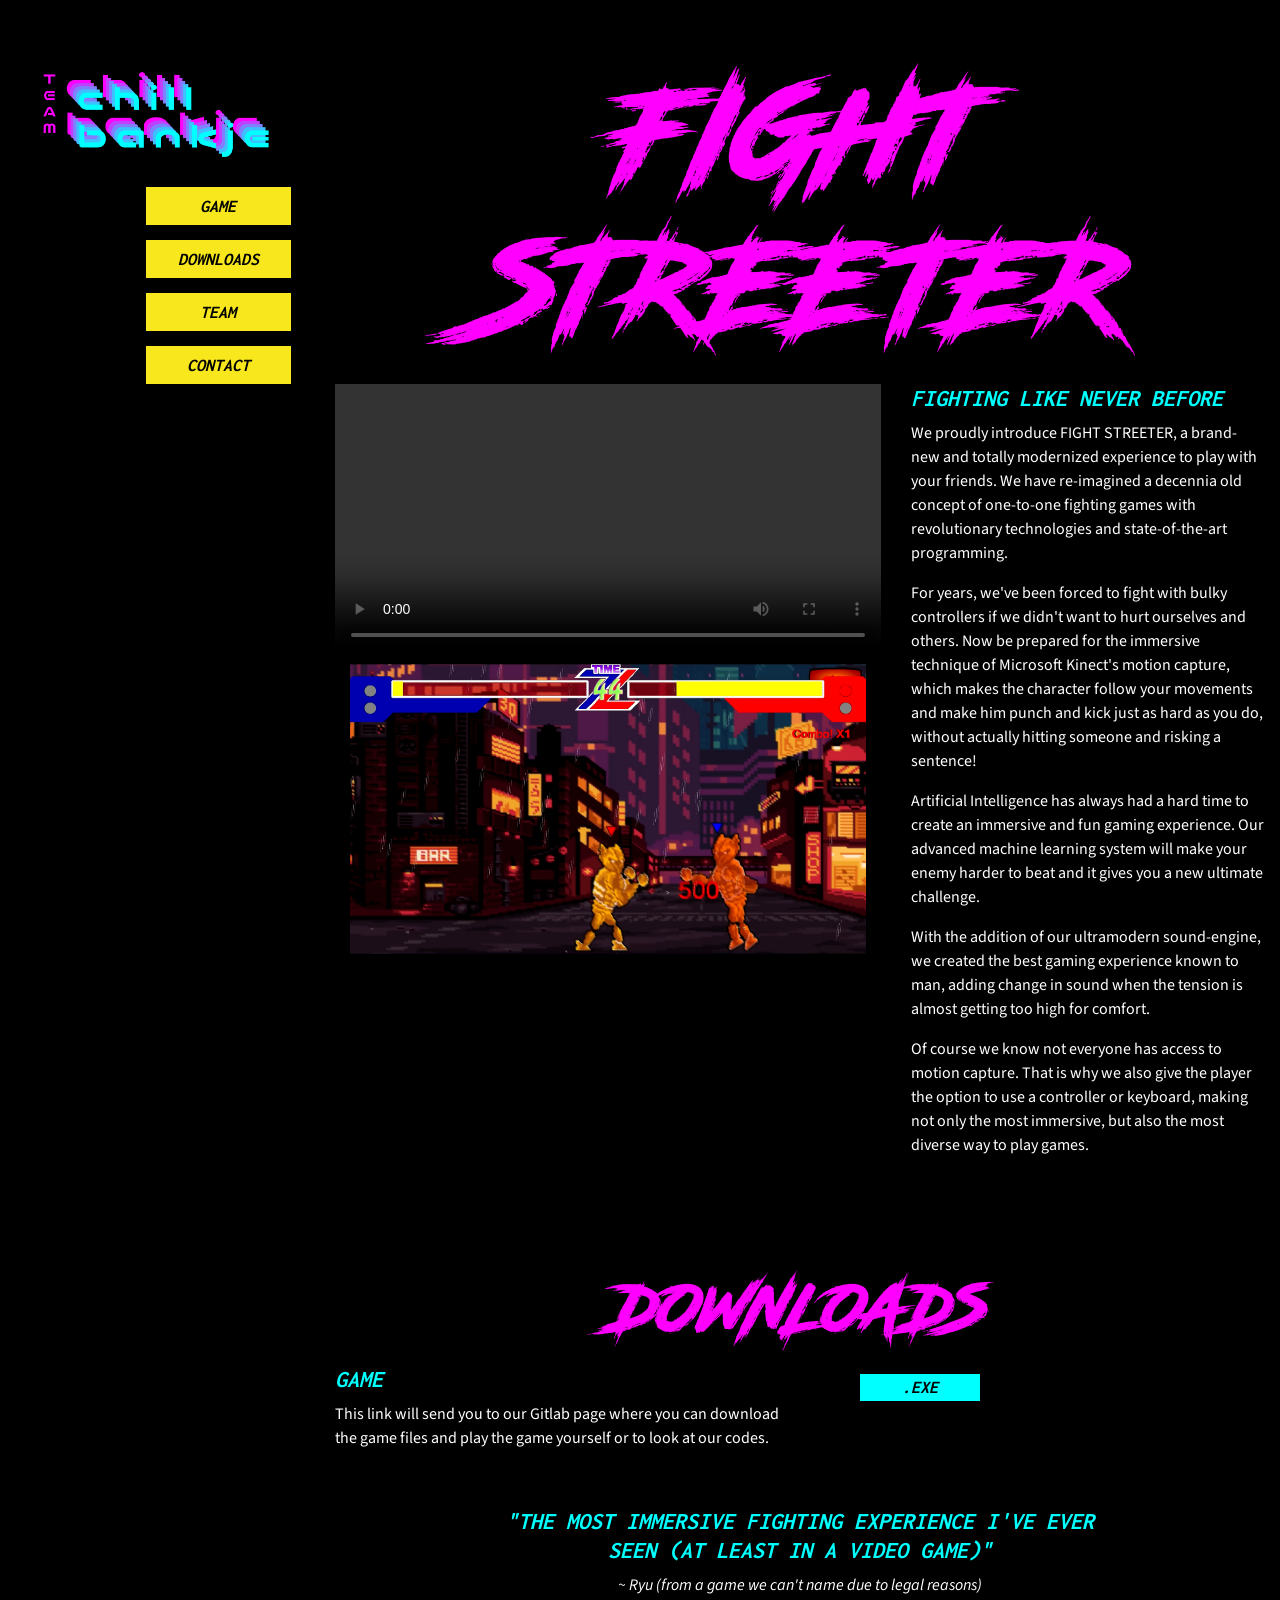
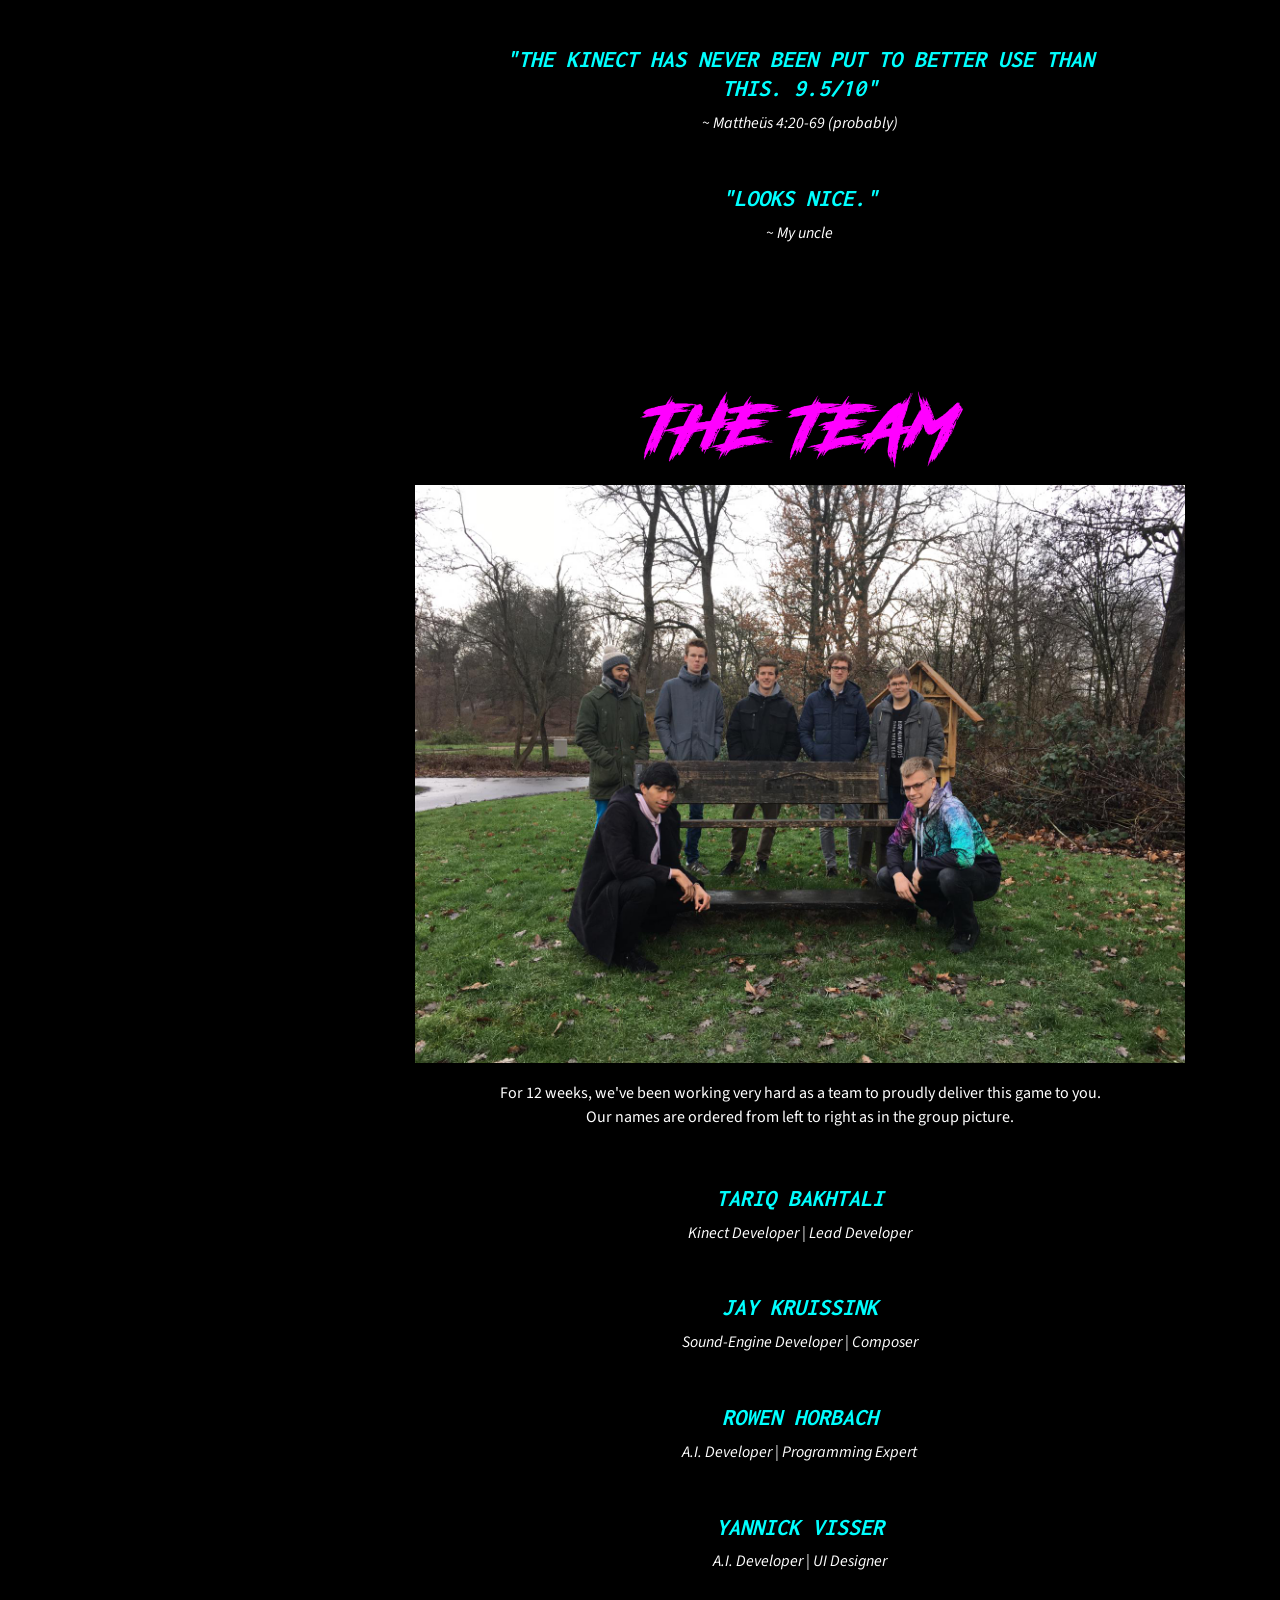
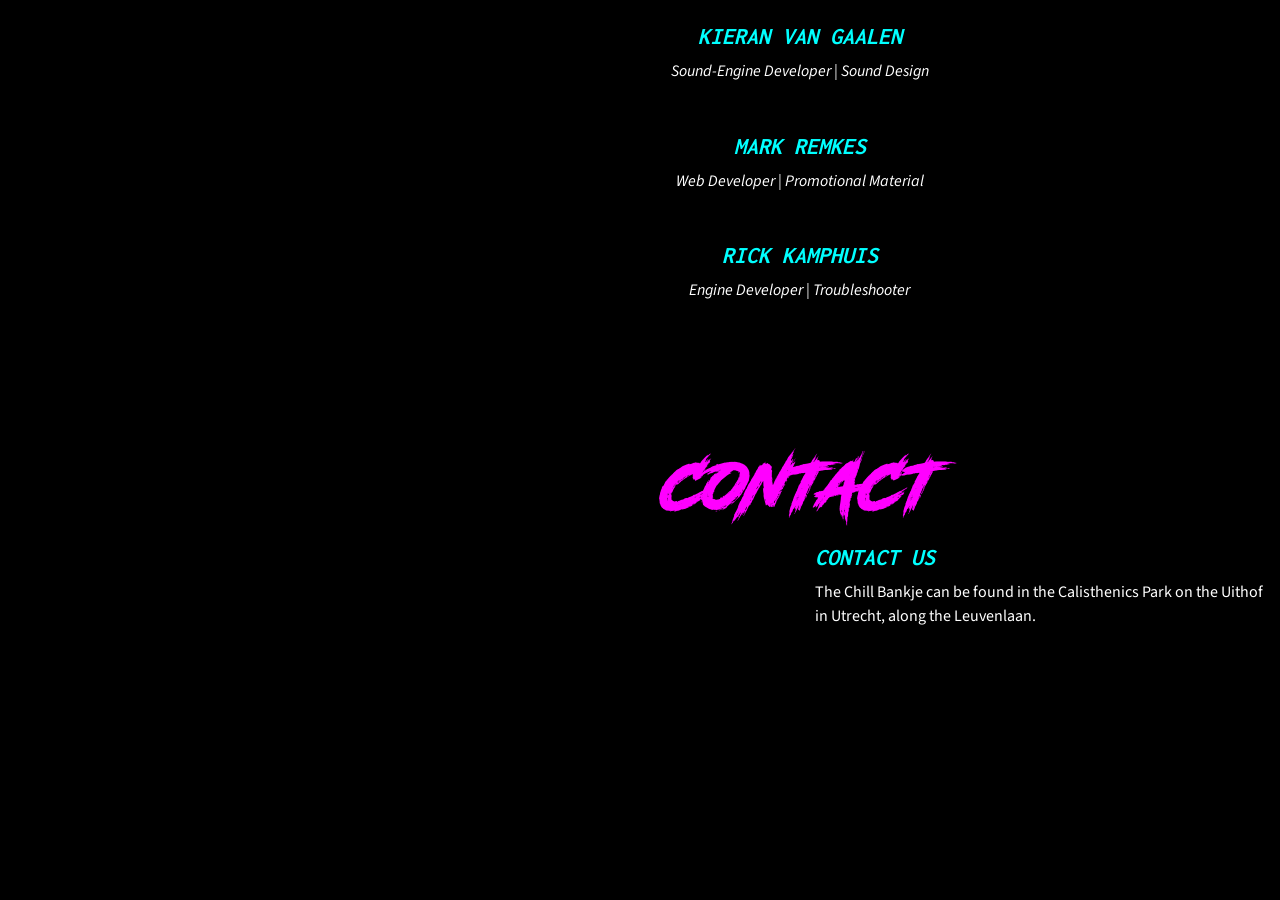
==== index.html @ fb23e613 "download exe" ====
<!DOCTYPE html>
<html>
<head>
  <meta charset="utf-8">
  <meta http-equiv="x-ua-compatible" content="ie-edge">
  <meta name="viewport" content="width=device-width, initial-scale=1.0">
  <title>Team Chill Bankje</title>

  <link rel="shortcut icon" type="image/x-icon" href="favicon4.ico">
  <link rel="stylesheet" href="https://stackpath.bootstrapcdn.com/bootstrap/4.1.3/css/bootstrap.min.css" integrity="sha384-MCw98/SFnGE8fJT3GXwEOngsV7Zt27NXFoaoApmYm81iuXoPkFOJwJ8ERdknLPMO" crossorigin="anonymous">
  <link rel="stylesheet" href="css/retro.css">

  <link href="https://fonts.googleapis.com/css?family=Source+Sans+Pro" rel="stylesheet">

</head>
  <body>
    <div id="container-fluid">
      <div class="row no-gutters">

	<div id="header" class="col-md-3">
		<div class="fixed">
			<div id="logo">
        <img class="col-md-10 offset-md-1" src="pictures/logo.png" alt="team logo" style=" height: auto">
			</div>
			<div class="row">
				<div id="nav" class="col-md-6 offset-md-5 col-12">
					<ul>
  					<li class="col-5 col-md-12"><a href=#game>GAME</a></li>
  					<li class="col-5 col-md-12"><a href=#down>DOWNLOADS</a></li>
  					<li class="col-5 col-md-12"><a href=#team>TEAM</a></li>
  					<li class="col-5 col-md-12"><a href=#contact>CONTACT</a></li>
					</ul>
				</div>
			</div>
		</div>
	</div>

  <div class="col-12 col-md-9" style="float: right">
	 <main id="main">
		<h1 id="game"> FIGHT STREETER </h1>

		<div id="content">
			<div class="col-12 col-md-4" style="float: left; min-width: 60%;">
							<video width=100% height=100% controls>
				<source src="Trailer.mp4" type="video/mp4"></video>
				<img class=" col-12" src="pictures/screen1.png">
				</div>
			<div class="col-12 col-md-4" style="float: right; min-width: 40%;">
				<h3> FIGHTING LIKE NEVER BEFORE</h3>
				<p>We proudly introduce FIGHT STREETER, a brand-new and totally modernized experience to play with your friends. We have re-imagined a decennia old concept of one-to-one fighting games with revolutionary technologies and state-of-the-art programming. </p>
				<p>For years, we've been forced to fight with bulky controllers if we didn't want to hurt ourselves and others. Now be prepared for the immersive technique of Microsoft Kinect's motion capture, which makes the character follow your movements and make him punch and kick just as hard as you do, without actually hitting someone and risking a sentence!</p>
				<p>Artificial Intelligence has always had a hard time to create an immersive and fun gaming experience. Our advanced machine learning system will make your enemy harder to beat and it gives you a new ultimate challenge. </p>
				<p>With the addition of our ultramodern sound-engine, we created the best gaming experience known to man, adding change in sound when the tension is almost getting too high for comfort.</p>
				<p>Of course we know not everyone has access to motion capture. That is why we also give the player the option to use a controller or keyboard, making not only the most immersive, but also the most diverse way to play games.</p>
			</div>
		</div>

		<h1 id="down"> DOWNLOADS </h1>
		<div id="content">
			<div class="col-12 col-md-4" style="float: left; min-width: 50%;">
			<h3> GAME </h3>
			<p> This link will send you to our Gitlab page where you can download the game files and play the game yourself or to look at our codes.  </p>
			</div>
			<div

		</div>
		<div id="content">
			<div class="buttonl col-12 col-md-4">
				<li><a href="Fight Streeter.zip">.EXE</a></li>
			</div>
		</div>

    <div id="quotes">
  		<div class="col-12 col-md-8 offset-md-2">
    		<h3>"THE MOST IMMERSIVE FIGHTING EXPERIENCE I'VE EVER SEEN (AT LEAST IN A VIDEO GAME)"</h3>
    		<p class="people"><i> ~ Ryu (from a game we can't name due to legal reasons) </i></p>

    		<h3> "THE KINECT HAS NEVER BEEN PUT TO BETTER USE THAN THIS. 9.5/10" </h3>
    		<p class="people"><i> ~ Matthe&#252;s 4:20-69 (probably) </i></p>

    		<h3> "LOOKS NICE." </h3>
    		<p class="people"><i> ~ My uncle </i></p>
  		</div>
    </div>
    <div id="team">
  		<h1> THE TEAM </h1>
  		<img class="col-10" src="pictures/groepsfoto.jpeg" alt="groepsfoto">
  		<div class="col-12">
  		<p style="margin-top: 2%"> For 12 weeks, we've been working very hard as a team to proudly deliver this game to you. <br> Our names are ordered from left to right as in the group picture.</p>
  		</div>

  		<div class="col-12 col-md-8 offset-md-2" id="credits">
  		<h3>TARIQ BAKHTALI</h3>
  		<p class="people"><i> Kinect Developer | Lead Developer </i></p>

  		<h3>JAY KRUISSINK </h3>
  		<p class="people"><i> Sound-Engine Developer | Composer </i></p>

  		<h3>ROWEN HORBACH </h3>
  		<p class="people"><i> A.I. Developer | Programming Expert </i></p>

  		<h3>YANNICK VISSER </h3>
  		<p class="people"><i> A.I. Developer | UI Designer</i></p>

  		<h3>KIERAN VAN GAALEN </h3>
  		<p class="people"><i> Sound-Engine Developer | Sound Design </i></p>

  		<h3>MARK REMKES </h3>
  		<p class="people"><i> Web Developer | Promotional Material </i></p>


      		<h3>RICK KAMPHUIS </h3>
      		<p class="people"><i> Engine Developer | Troubleshooter </i></p>
      </div>
    </div>

		<h1 id="contact"> CONTACT </h1>
		<div class="col-12 col-md-4" style="float: left; min-width: 50%;">
				<iframe width="100%" height="350" frameborder="0" scrolling="no" marginheight="0" marginwidth="0" src="https://maps.google.com/maps?q=Calisthenics-park%20Uithof%20Utrecht&t=&z=13&ie=UTF8&iwloc=&output=embed"></iframe>

		</div>
		<div class="col-12 col-md-4" style="float: right; min-width: 50%;">
		<h3>CONTACT US</h3>
		<p> The Chill Bankje can be found in the Calisthenics Park on the Uithof in Utrecht, along the Leuvenlaan.</p>
		</div>
		</div>
      </main>
    </div>
	</div>
  </body>
</html>
---- css/retro.css ----
@import url('https://fonts.googleapis.com/css?family=Source+Code+Pro:700|Source+Sans+Pro|Inconsolata');

@font-face{
	font-family: 'hellogames';
	src: 	url('./css/fonts/04B31.TTF');
}

@font-face{
	font-family: 'roadrage';
	src: 	url('fonts/road_rage.otf'),
			url('fonts/roadrage.woff2') format('woff2'),
			url('fonts/roadrage.woff') format('woff'),
			url('fonts/roadrage.ttf') format('truetype');
}

* {
	box-sizing: border-box;
	margin: 0;
	padding: 0;
	border-spacing: 0;
}

html, body {
	width: 100%;
	height: 100%;
	background-color: black;
}

html {
	font-family: 'Source Sans Pro', monospace, sans-serif;
	overflow-x: hidden;
}

h1 {
	padding-top: 10%;
	margin-bottom: 2%;
	font-family: 'roadrage' !important;
	color: #FF00FF !important;
	font-size: 4em;
}

#game {
	padding-top: 6%;
	font-size: 8em;;
}

h3 {
	font-family: 'Inconsolata';
	font-size: 24px;
	font-weight: bold;
	font-style: italic;
	color: #00FFFF !important;
}

a {
	font-family: 'Inconsolata';
	font-size: 18px;
	font-weight: bold;
	font-style: italic;
	text-decoration: none !important;
	color: black;
	text-align: center;
}

a:hover {
	color: #FF00FF;
}

p	{
	font-family: 'Source Sans Pro' !important;
	font-size: 16px !important;
	color: white;
}

#container {
	background-color: black;
	display:flex;
	flex-direction:row;
}

#header {
	margin-top:5%;
}

.logo img {
	width: 100%;
}

#nav {
	display: block;
	float: right;
	height: 100%;
	margin-top: 4%;
	list-style-type: none !important;
	text-align: right;
}

#nav li {
	float: right;
	display: block;
	margin-top: 10%;
	width: 100%;
	background-color: #F7E71C;
	text-align: center;
}

#nav a {
	display: block;
	width: 100%;
	padding-top: 5%;
	padding-bottom: 5%;
	text-decoration: none !important;
}

.fixed {
	position: fixed;
	width: 25%;
}

#main {
  overflow-x: hidden;
	float: left;
}

#main h1{
	text-align: center;
}

#content {
	overflow-x: hidden;
}

.buttonl { /*part of the content with a link to an external website, for downloads etc.*/
	margin-top: 2% !important;
	margin-bottom: 2%;
	list-style-type: none;
	min-width: 50%;
	float:left;
	text-align: center;
}

.buttonr { /*part of the content with a link to an external website, for downloads etc.*/
	margin-top: 2% !important;
	margin-bottom: 2%;
	list-style-type: none;
	min-width: 50%;
	float: right;
	text-align: center;
}

.buttonl li a{
	background-color: #00FFFF; text-align: center; padding: 2% 20%; min-width: 80% !important; height: 10%;
}

.buttonr li a{
	background-color: #00FFFF; text-align: center; padding: 2% 20%; min-width: 80% !important; height: 10%;
}

.buttonl li a:hover { background-color: #FFFFFF; }
.buttonr li a:hover { background-color: #FFFFFF; }

#quotes {
	padding-top:10%;
	margin: auto 0;
	text-align: center !important;
	margin-bottom:2%;
}

#credits {
	padding-top:4%;
	text-align: center !important;
	margin-bottom:2%;
}

#downloads {
	width: 100%;
}

.people {
	margin-bottom:8%;
}

#team {
	text-align: center;
}

@media (max-width: 767px) {
	.fixed {
		position: relative;
		width: 100%;
	}
}

@media (min-width:760px) and (max-width:1200px) { a {
		font-size: 12px !important;
}}

@media (max-width: 853px) {
	#nav li {
		margin-left: 5% !important;
		float: left !important;
		margin-top: 2% !important;
	}

}

@media (max-width:1200px){	h1 {
		font-size: 26px !important;
	}}
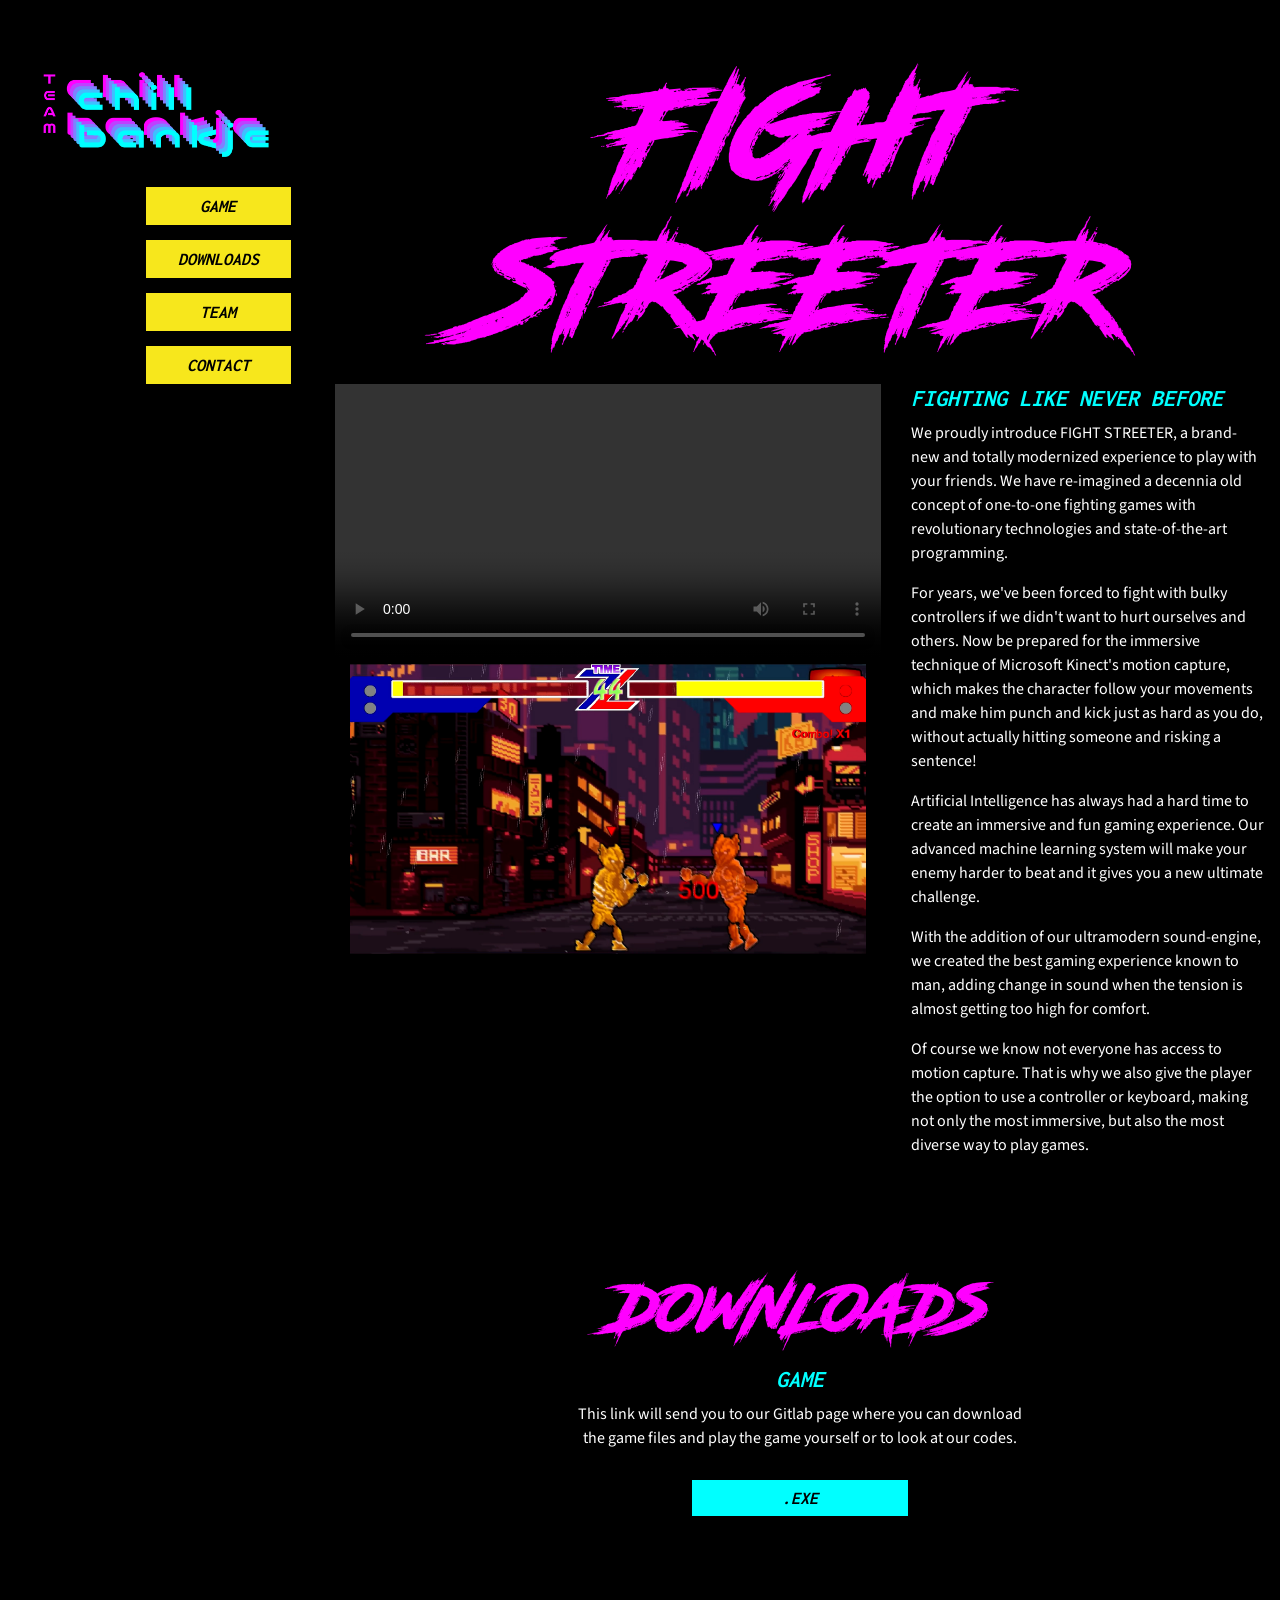
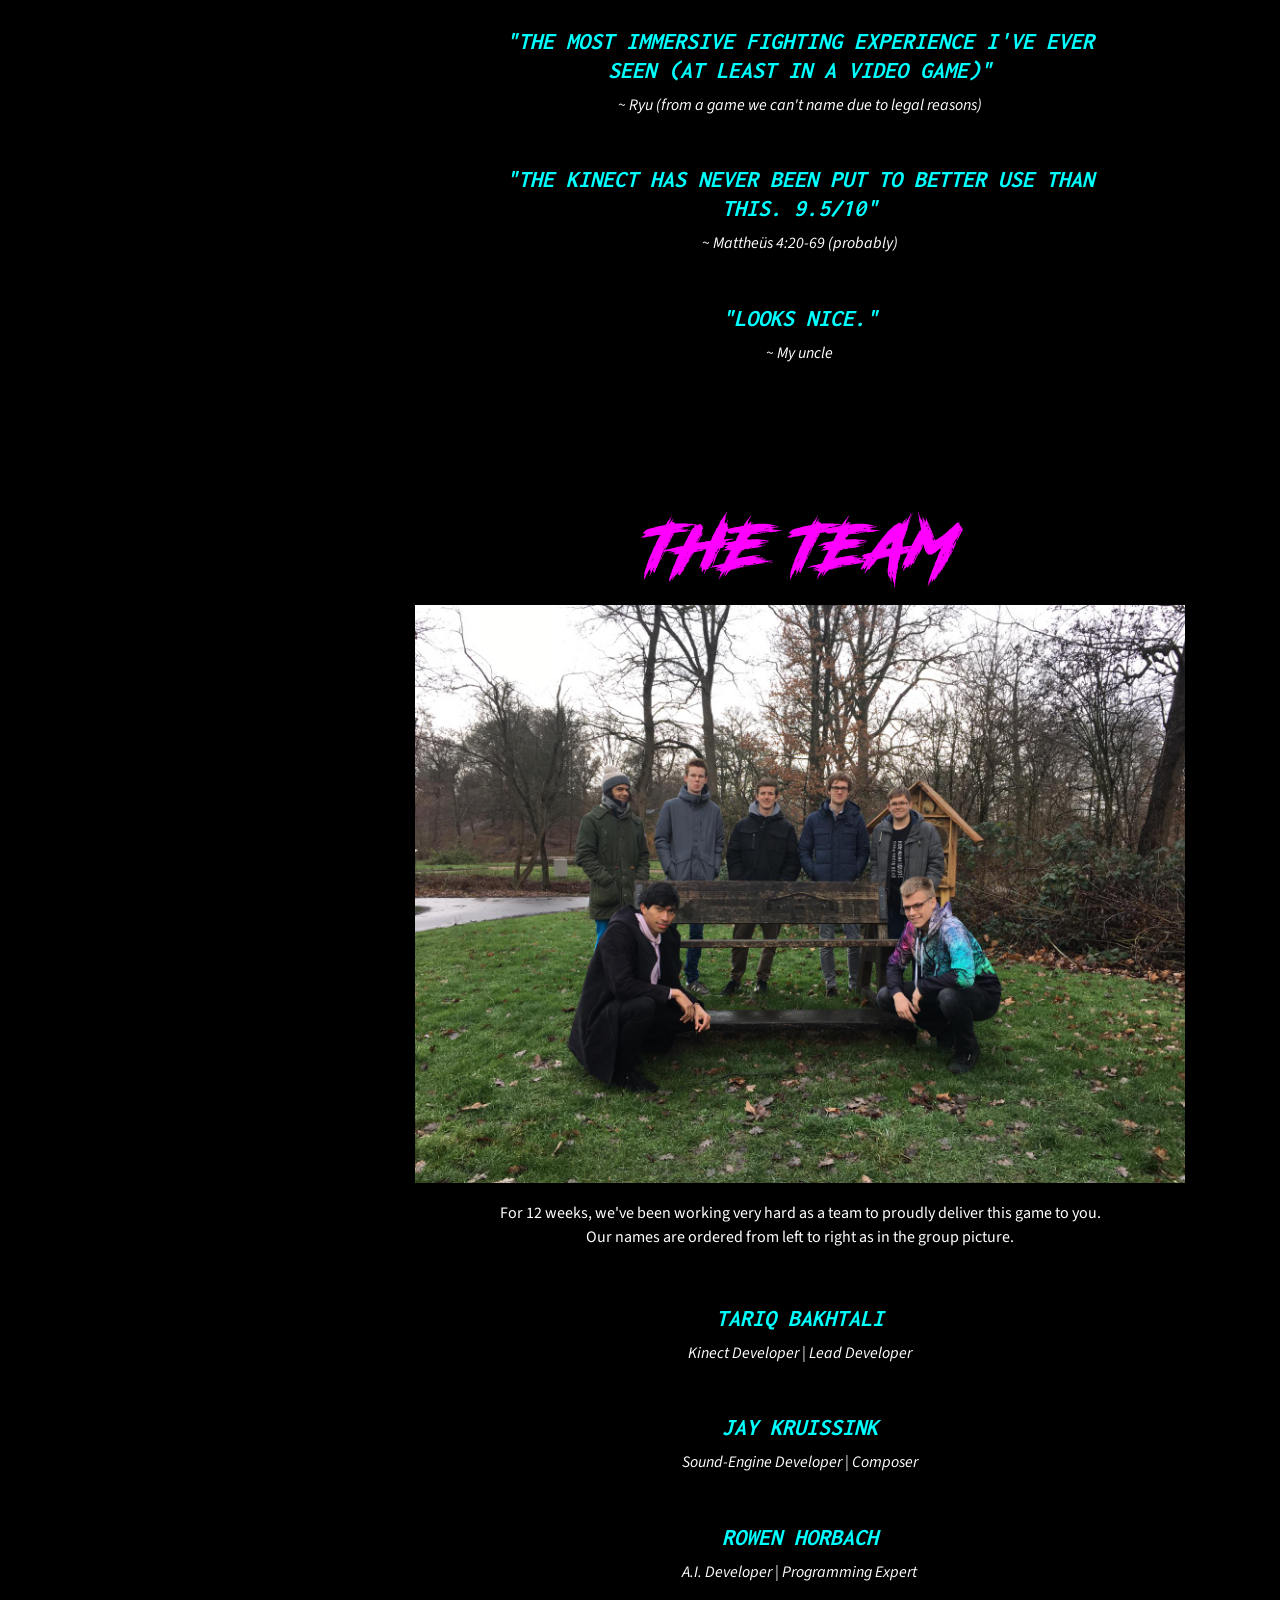
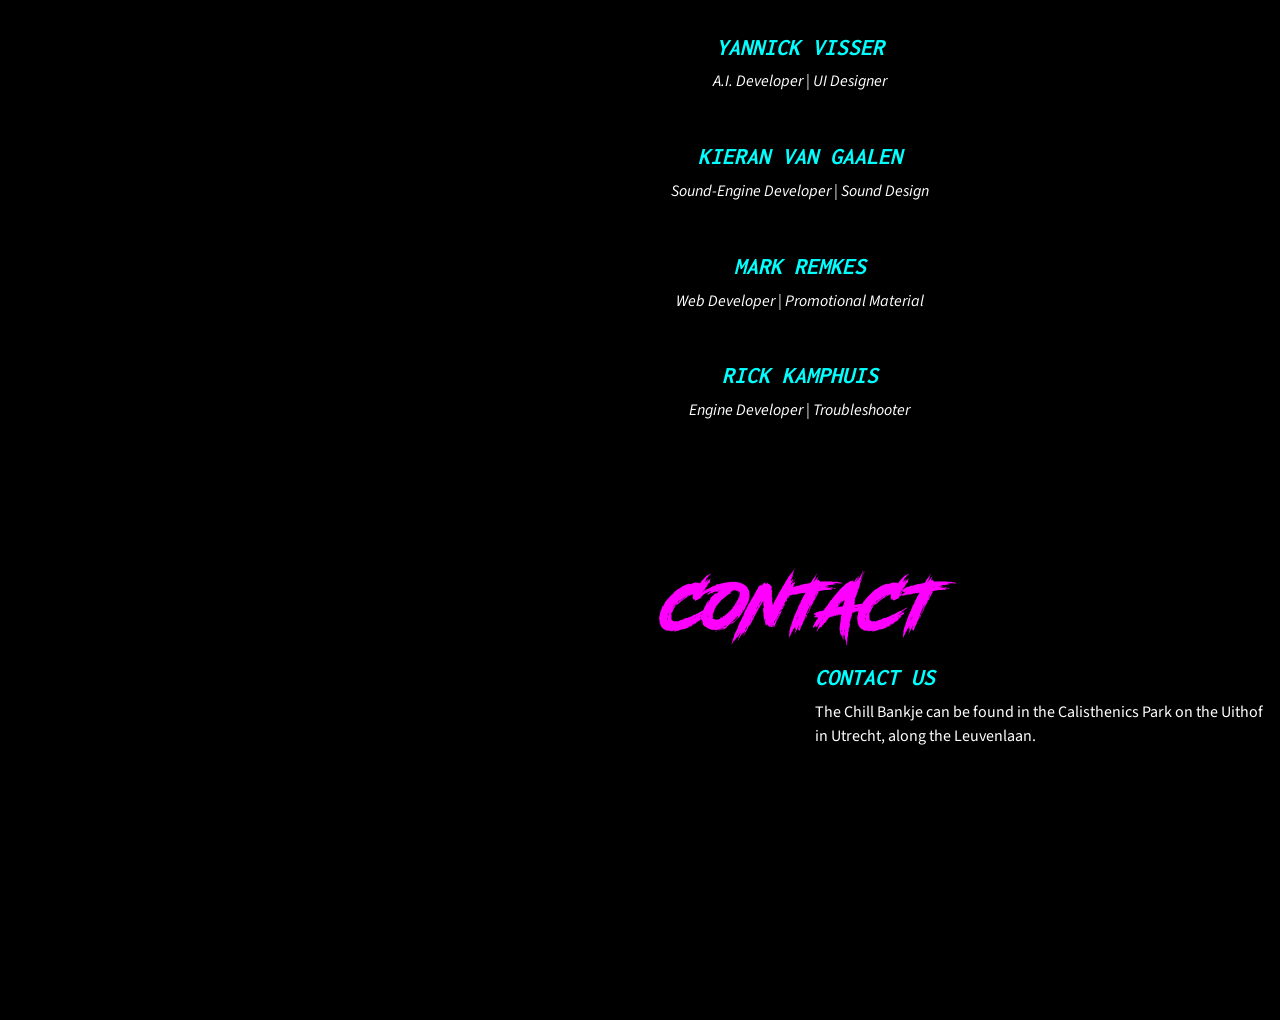
==== commit b2b1e088: "Merge remote-tracking branch 'origin/master'" ====
--- a/index.html
+++ b/index.html
@@ -57,7 +57,7 @@
 
 		<h1 id="down"> DOWNLOADS </h1>
 		<div id="content">
-			<div class="col-12 col-md-4" style="float: left; min-width: 50%;">
+			<div class="col-12 col-md-4 offset-md-3" style="text-align: center; min-width: 50%;">
 			<h3> GAME </h3>
 			<p> This link will send you to our Gitlab page where you can download the game files and play the game yourself or to look at our codes.  </p>
 			</div>
@@ -65,8 +65,8 @@
 
 		</div>
 		<div id="content">
-			<div class="buttonl col-12 col-md-4">
-				<li><a href="Fight Streeter.zip">.EXE</a></li>
+			<div class="buttonl col-12 col-md-4 offset-md-3">
+				<li><a href="">.EXE</a></li>
 			</div>
 		</div>
 
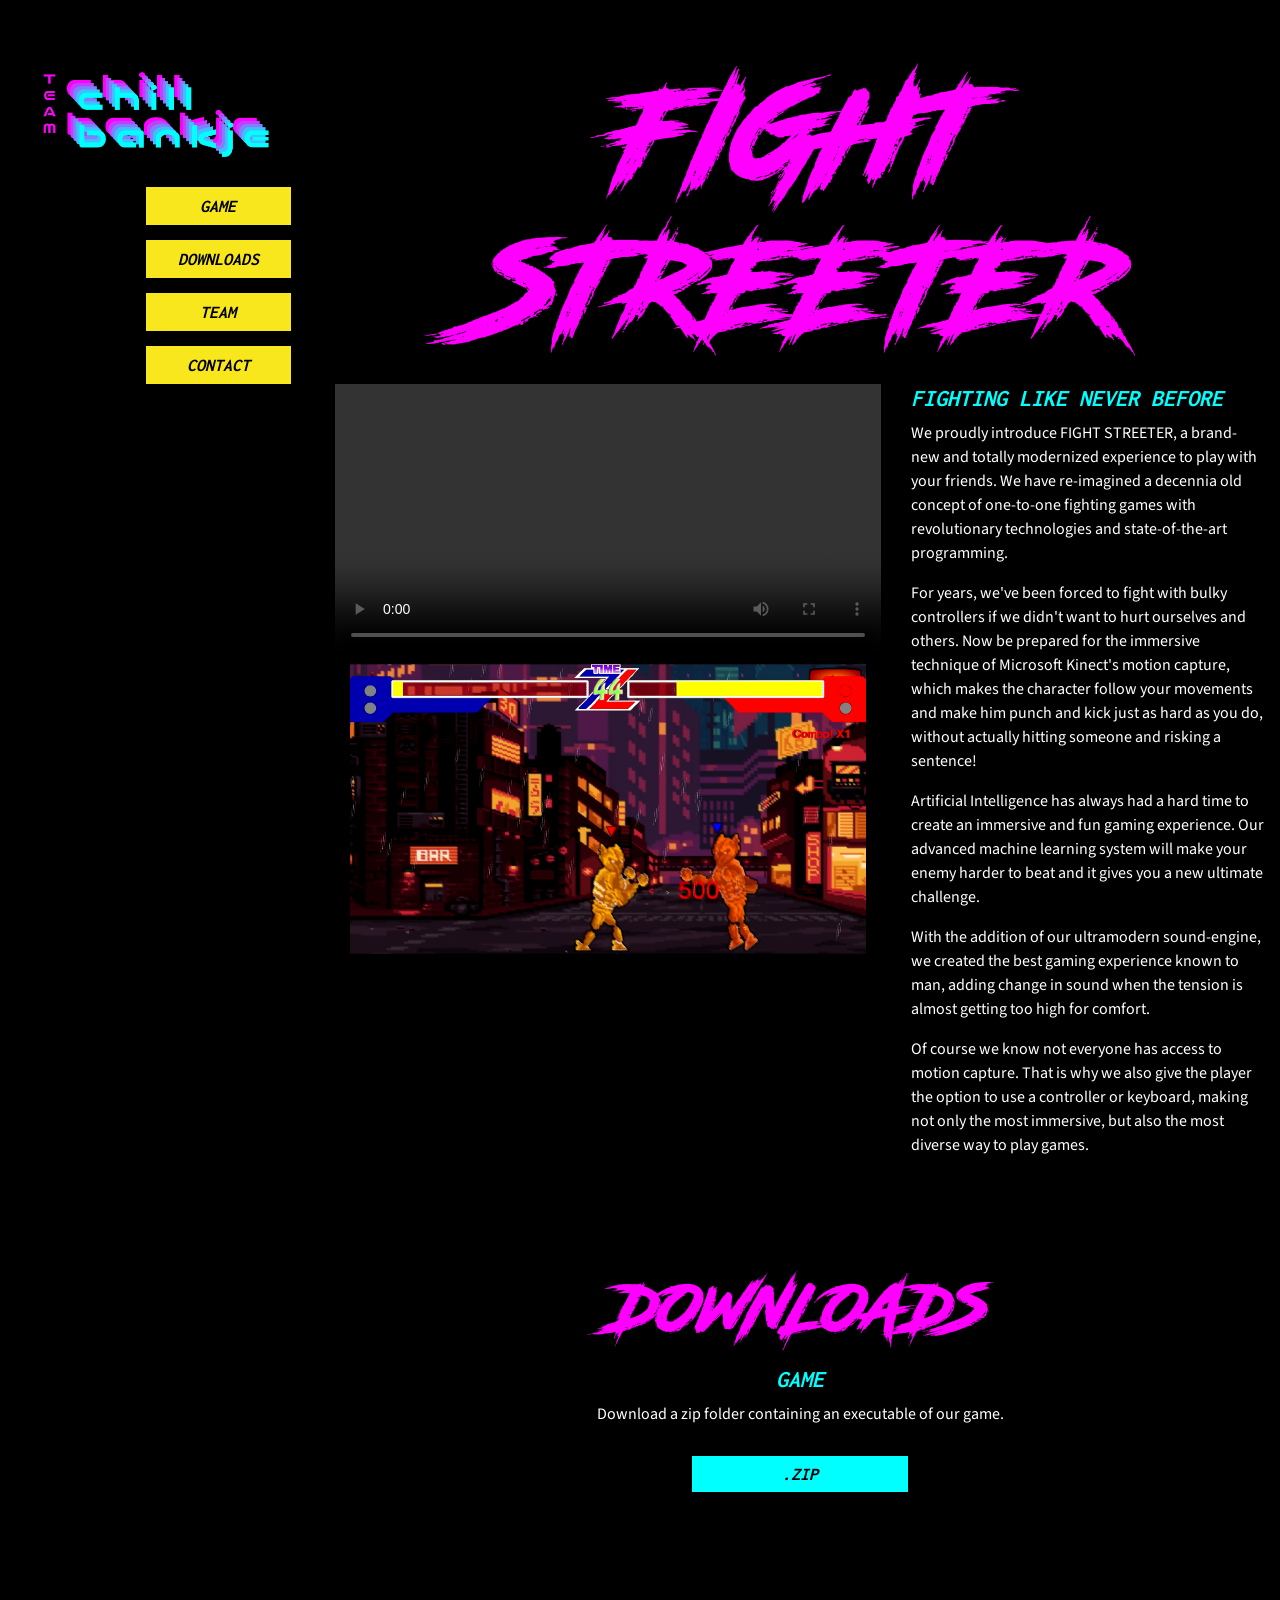
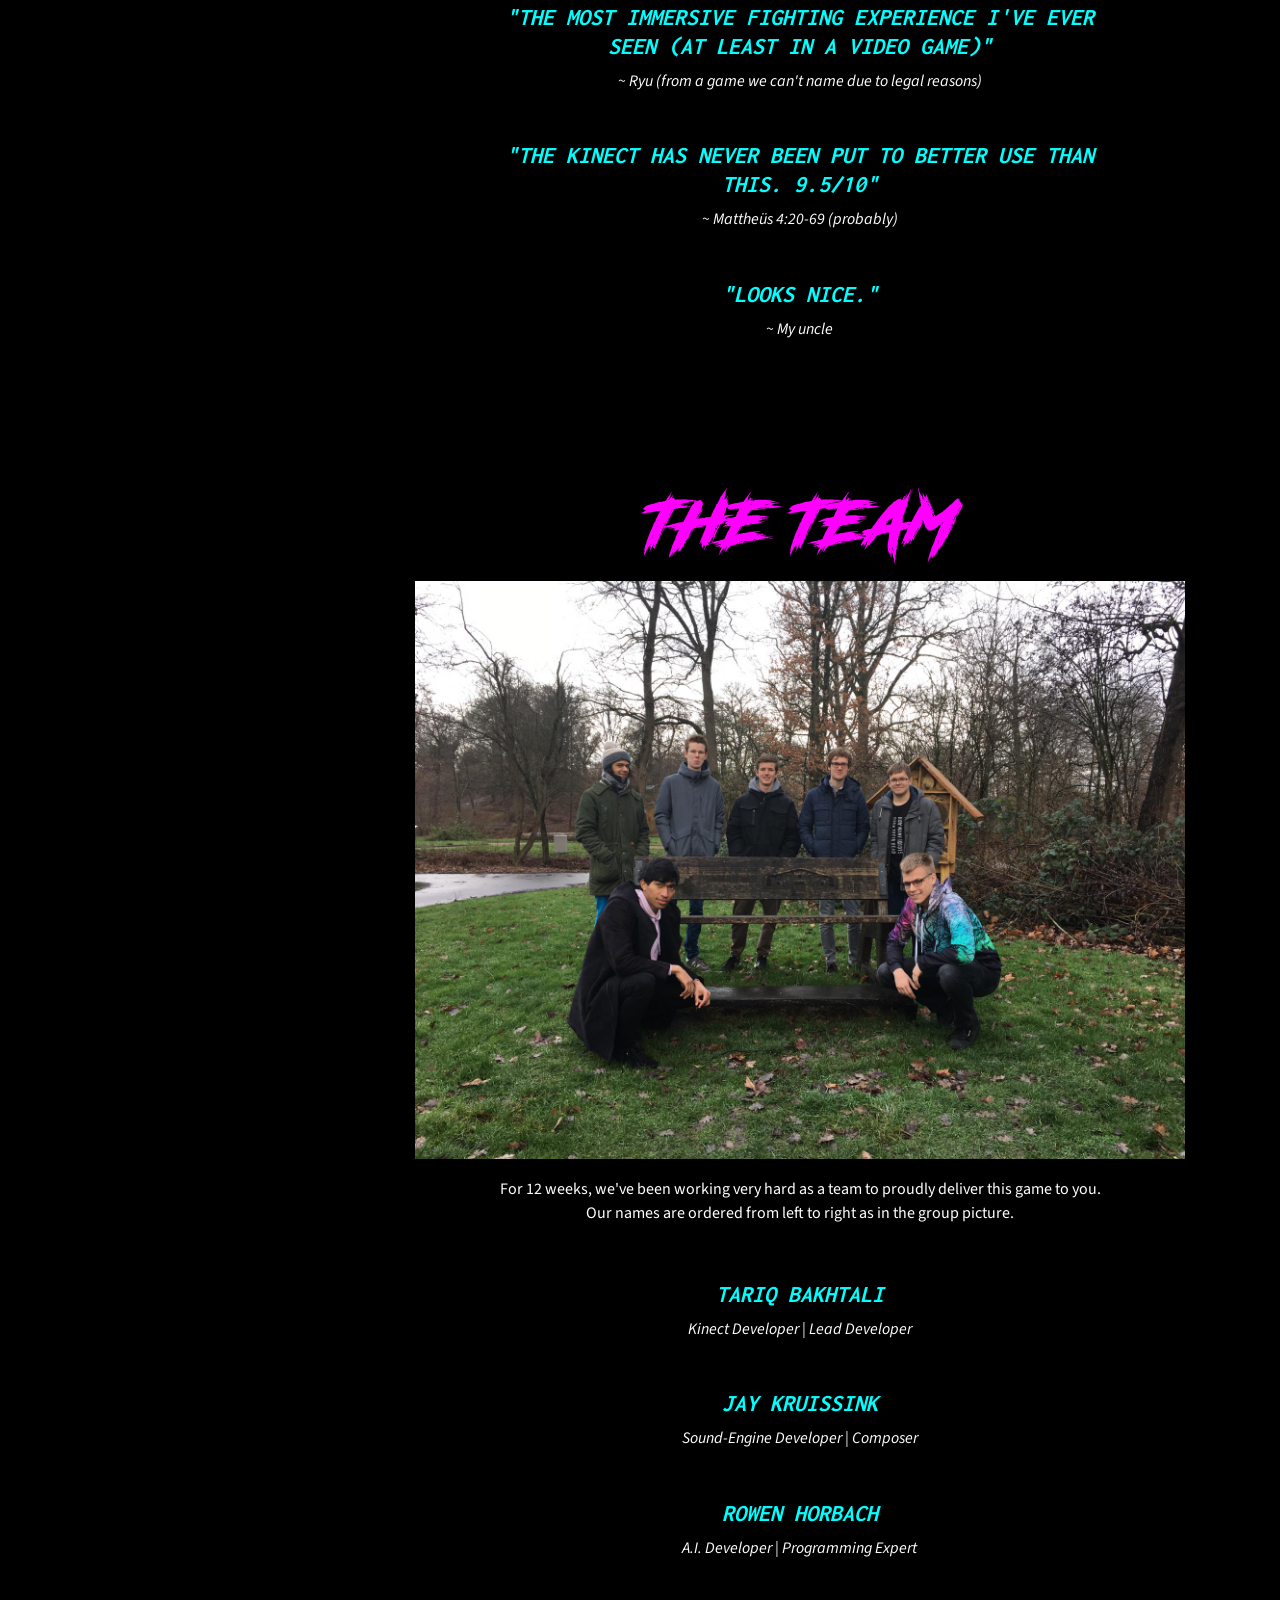
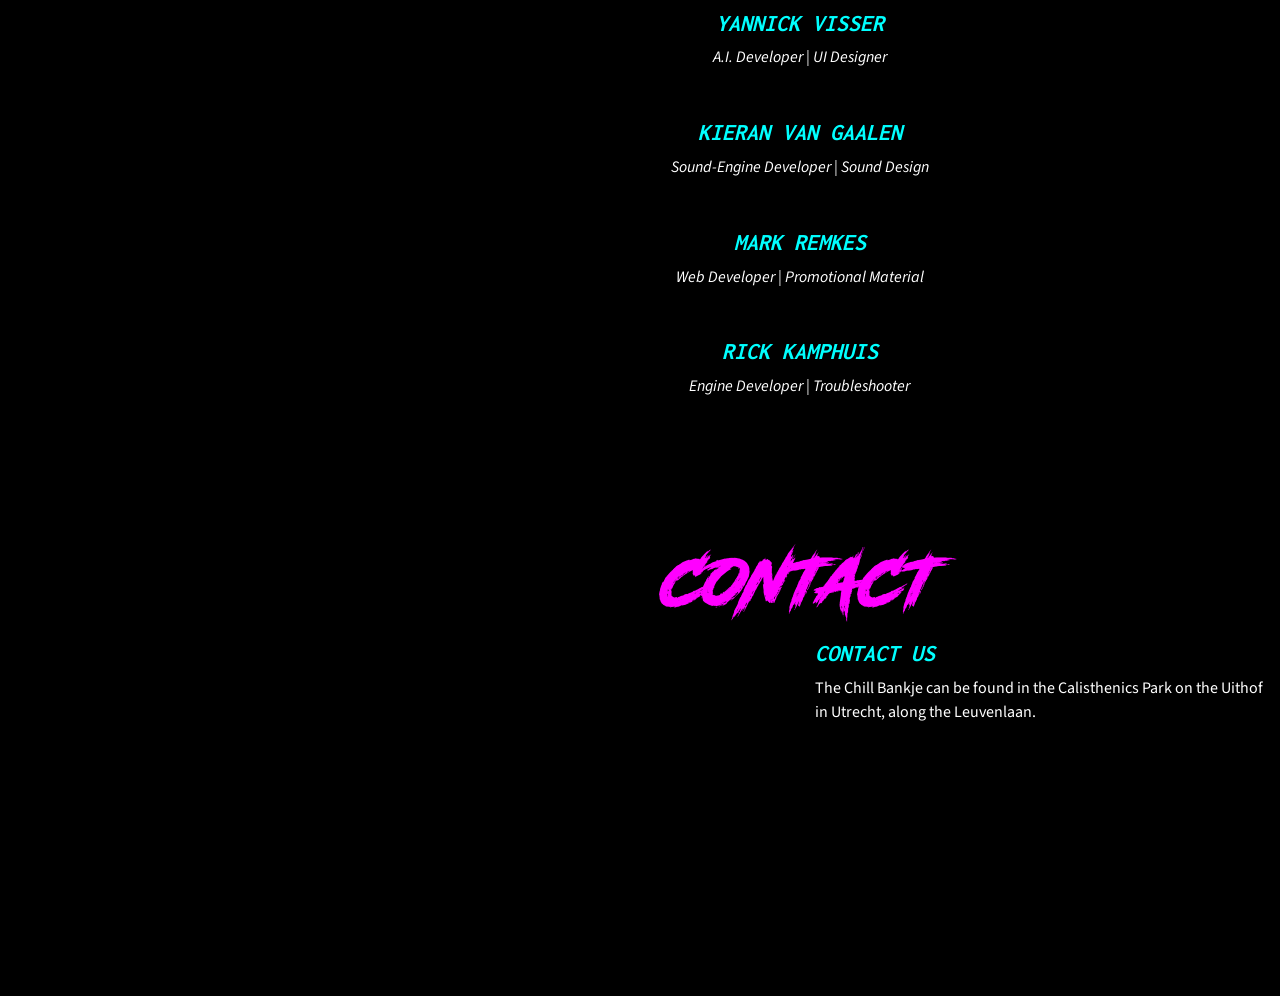
==== commit b94b1667: ".zip" ====
--- a/index.html
+++ b/index.html
@@ -59,14 +59,14 @@
 		<div id="content">
 			<div class="col-12 col-md-4 offset-md-3" style="text-align: center; min-width: 50%;">
 			<h3> GAME </h3>
-			<p> This link will send you to our Gitlab page where you can download the game files and play the game yourself or to look at our codes.  </p>
+			<p> Download a zip folder containing an executable of our game. </p>
 			</div>
 			<div
 
 		</div>
 		<div id="content">
 			<div class="buttonl col-12 col-md-4 offset-md-3">
-				<li><a href="">.EXE</a></li>
+				<li><a href="Fight Streeter.zip">.ZIP</a></li>
 			</div>
 		</div>
 
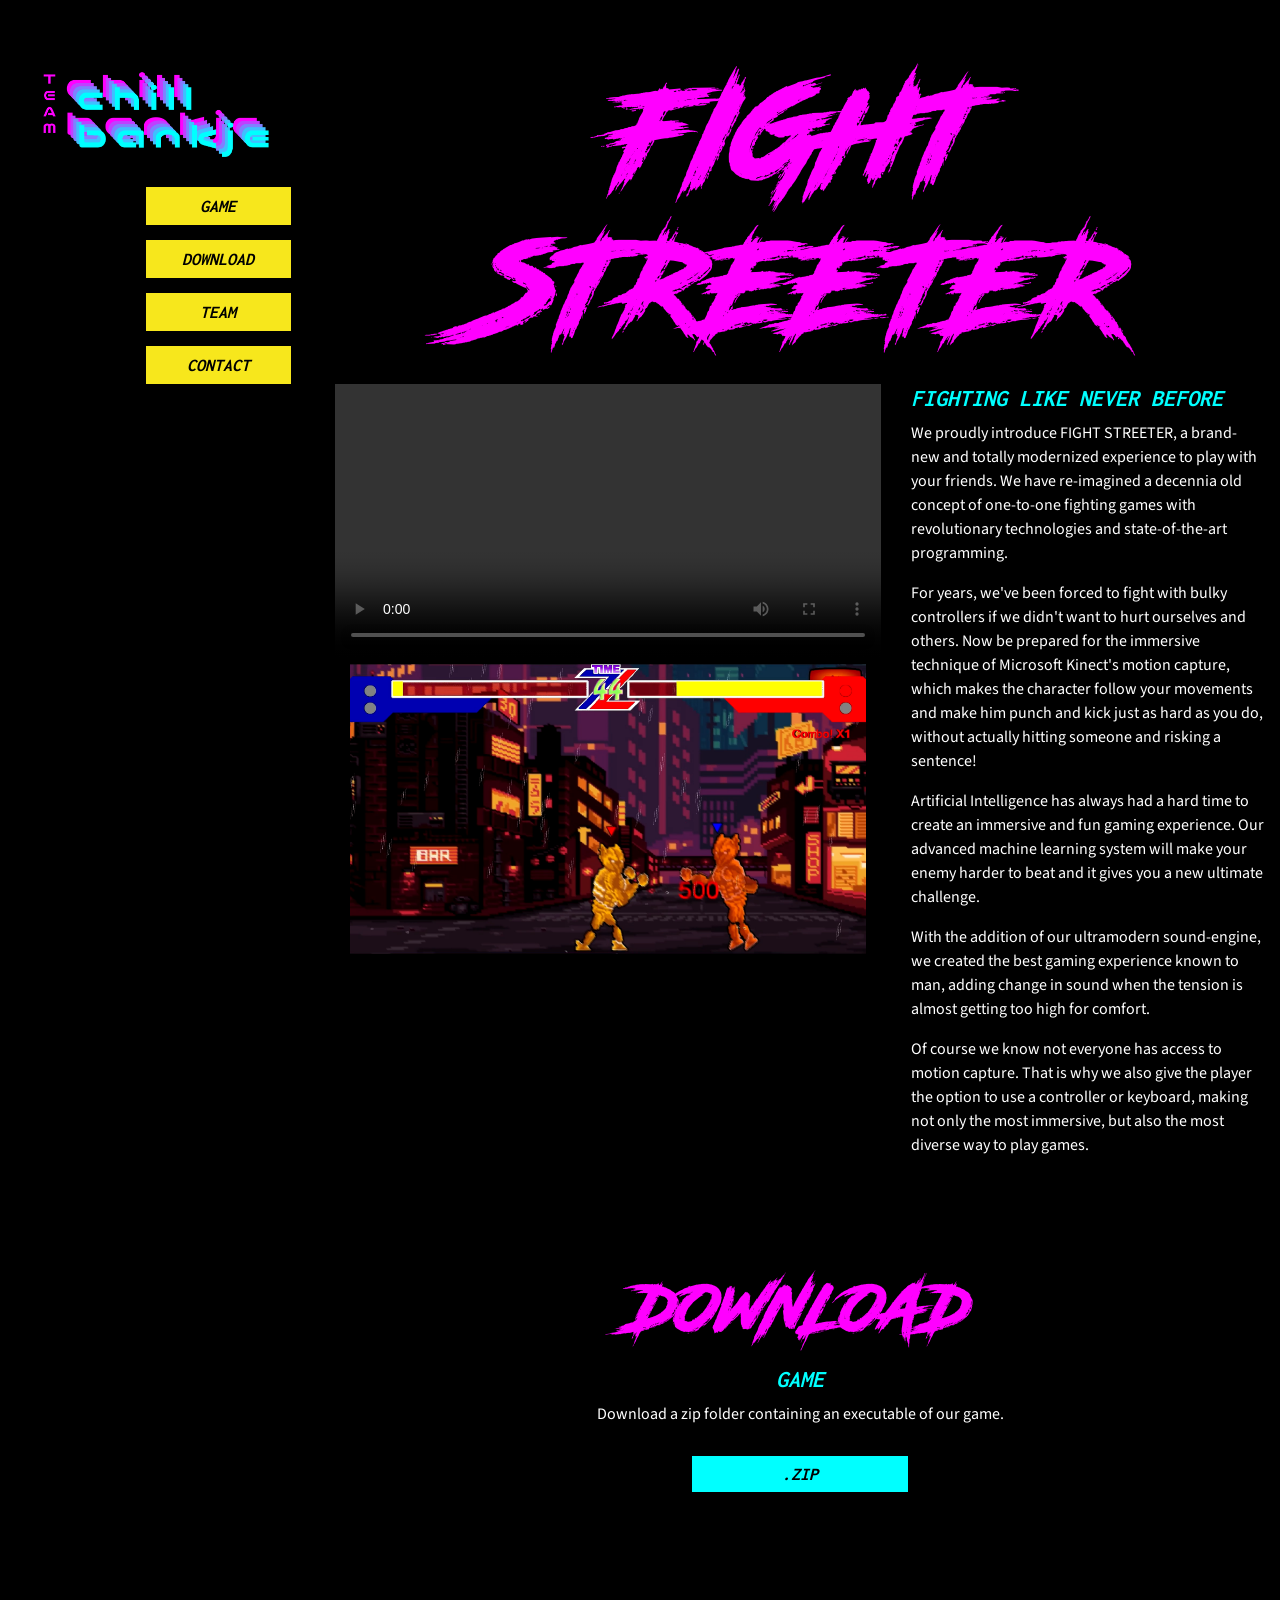
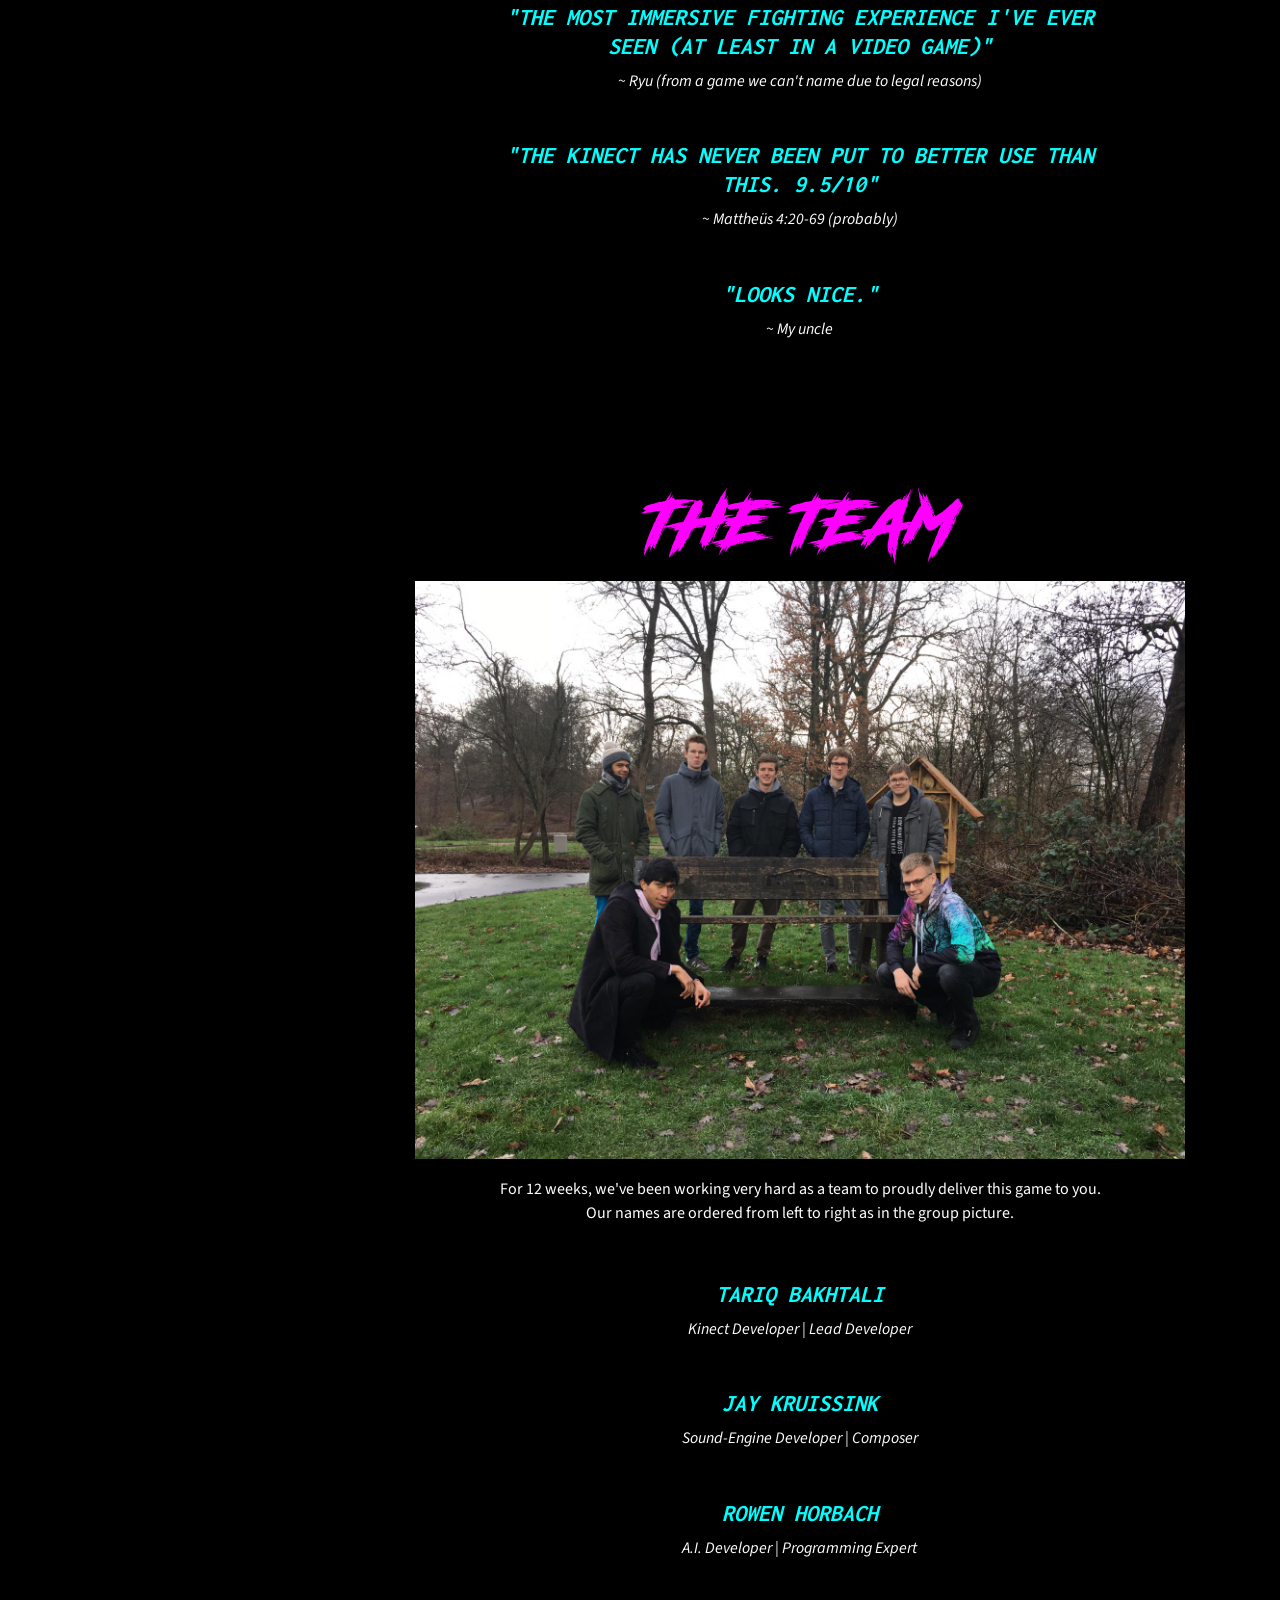
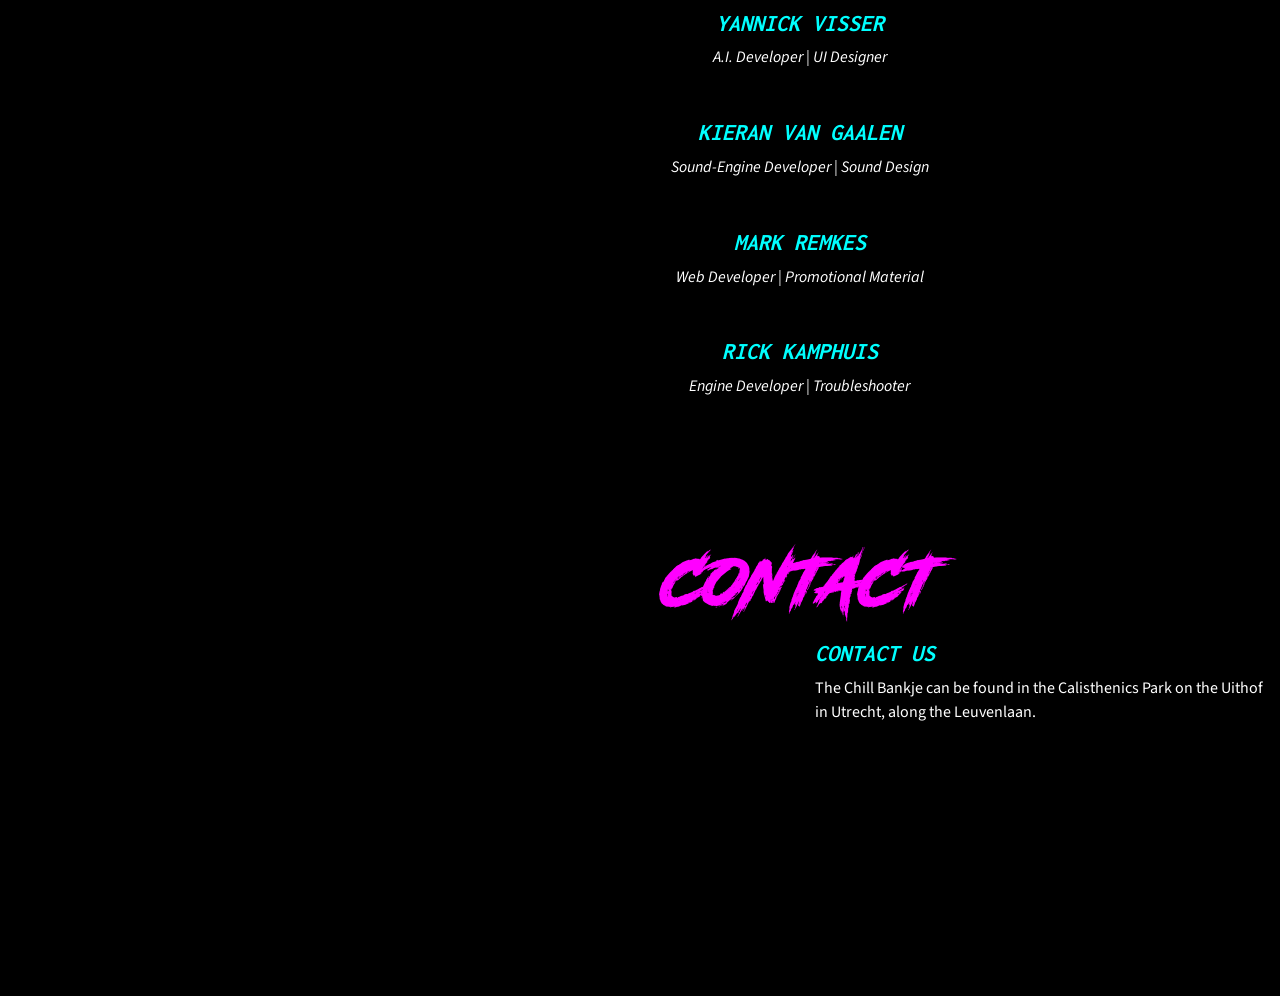
==== commit 2cf3321e: "download" ====
--- a/index.html
+++ b/index.html
@@ -26,7 +26,7 @@
 				<div id="nav" class="col-md-6 offset-md-5 col-12">
 					<ul>
   					<li class="col-5 col-md-12"><a href=#game>GAME</a></li>
-  					<li class="col-5 col-md-12"><a href=#down>DOWNLOADS</a></li>
+  					<li class="col-5 col-md-12"><a href=#down>DOWNLOAD</a></li>
   					<li class="col-5 col-md-12"><a href=#team>TEAM</a></li>
   					<li class="col-5 col-md-12"><a href=#contact>CONTACT</a></li>
 					</ul>
@@ -55,7 +55,7 @@
 			</div>
 		</div>
 
-		<h1 id="down"> DOWNLOADS </h1>
+		<h1 id="down"> DOWNLOAD </h1>
 		<div id="content">
 			<div class="col-12 col-md-4 offset-md-3" style="text-align: center; min-width: 50%;">
 			<h3> GAME </h3>
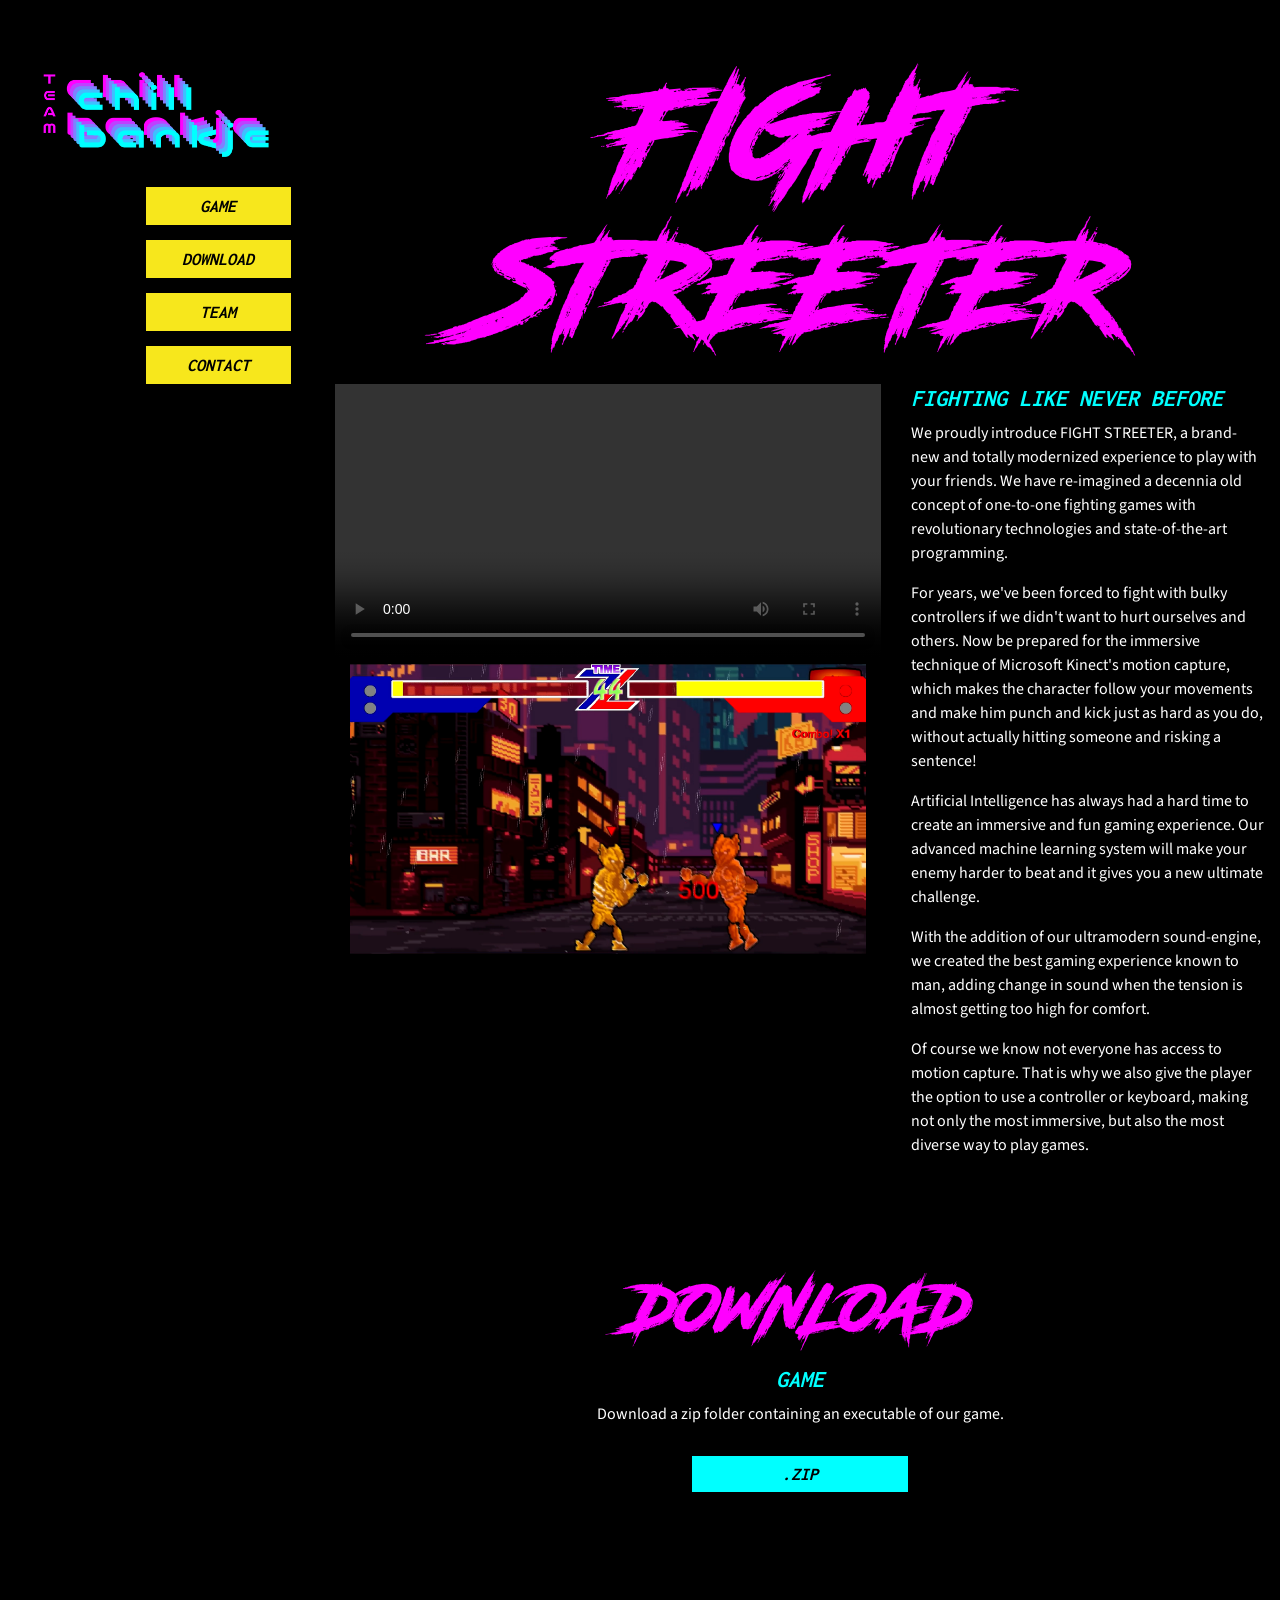
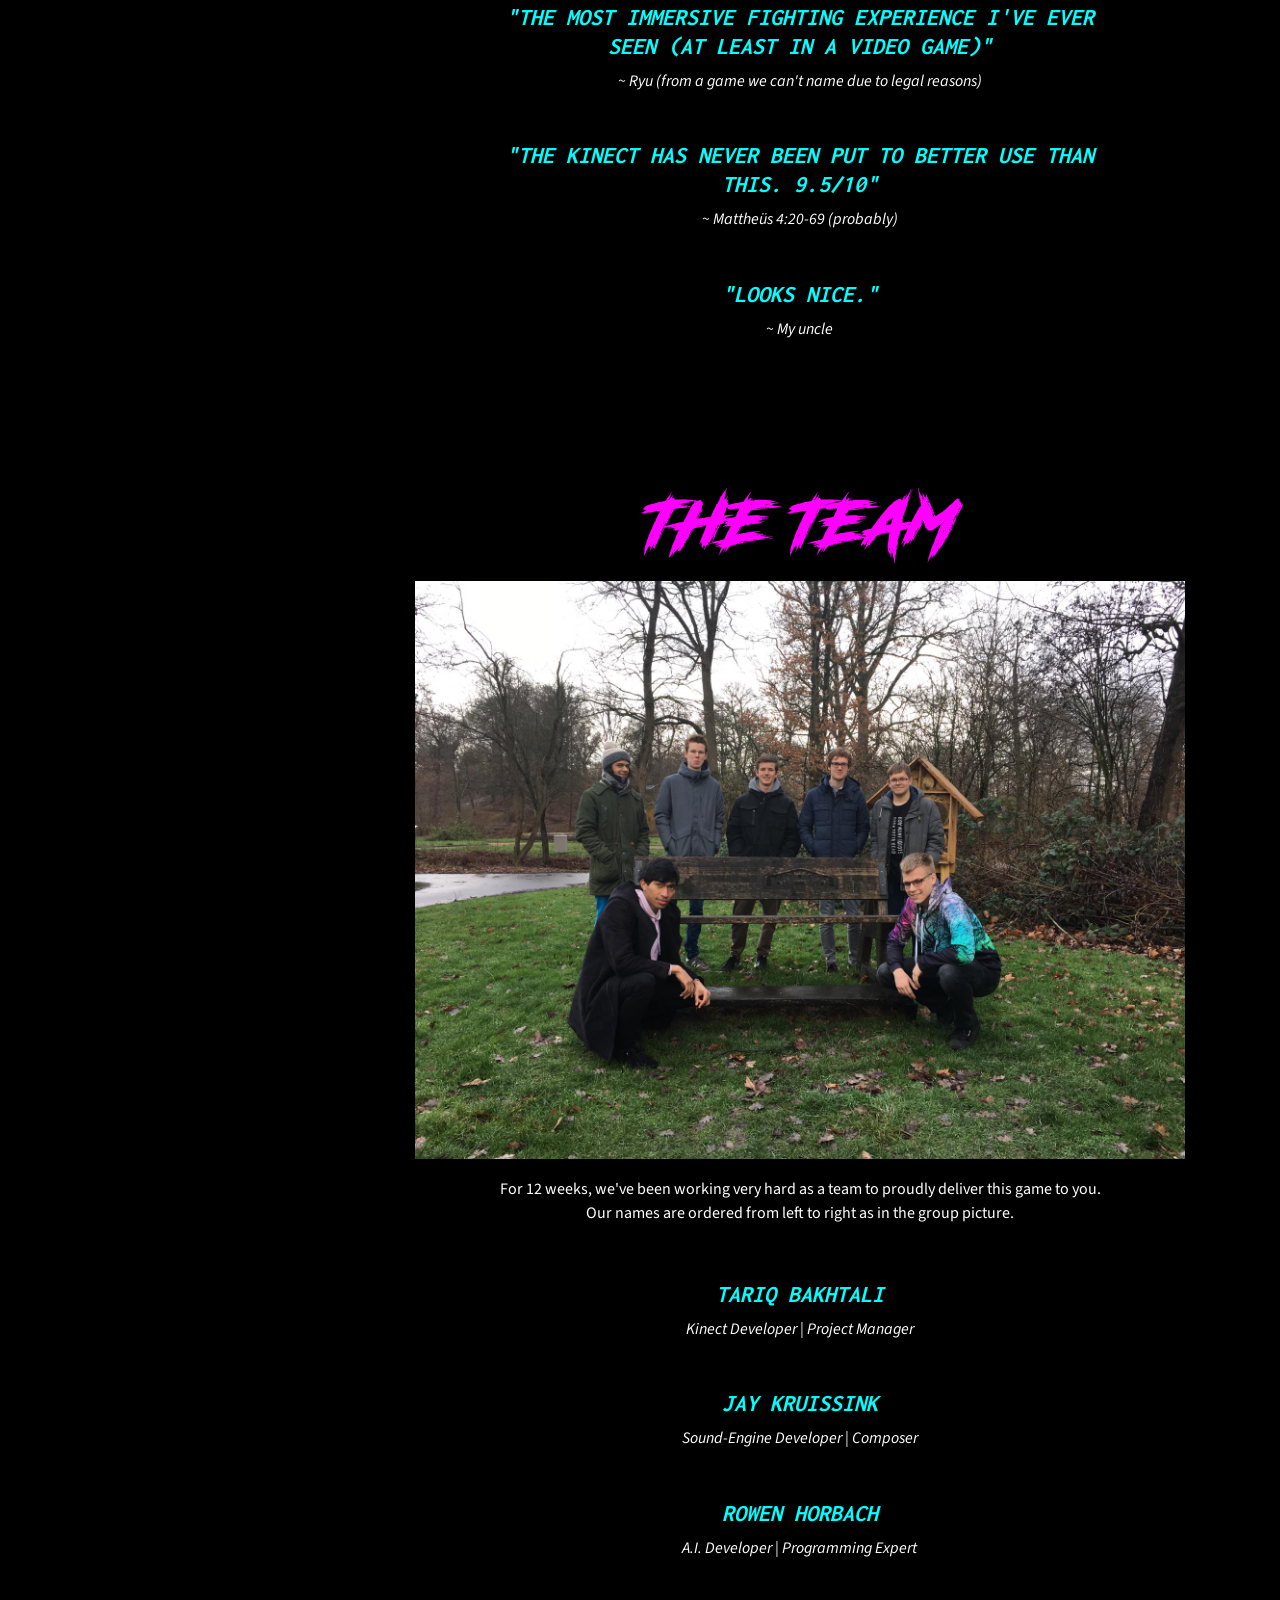
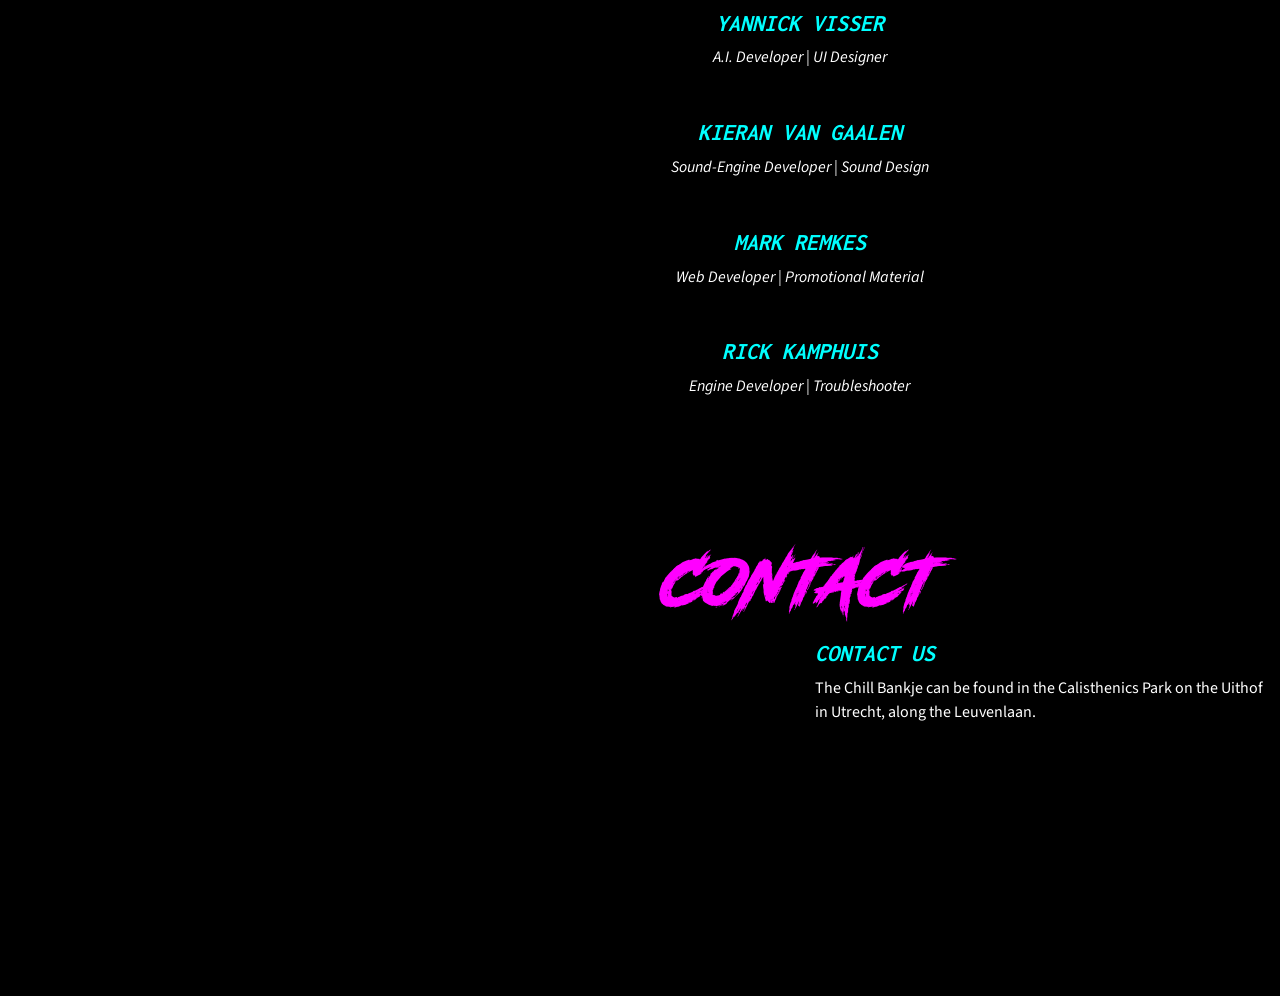
==== commit 1b064017: "Update index.html" ====
--- a/index.html
+++ b/index.html
@@ -91,7 +91,7 @@
 
   		<div class="col-12 col-md-8 offset-md-2" id="credits">
   		<h3>TARIQ BAKHTALI</h3>
-  		<p class="people"><i> Kinect Developer | Lead Developer </i></p>
+  		<p class="people"><i> Kinect Developer | Project Manager </i></p>
 
   		<h3>JAY KRUISSINK </h3>
   		<p class="people"><i> Sound-Engine Developer | Composer </i></p>
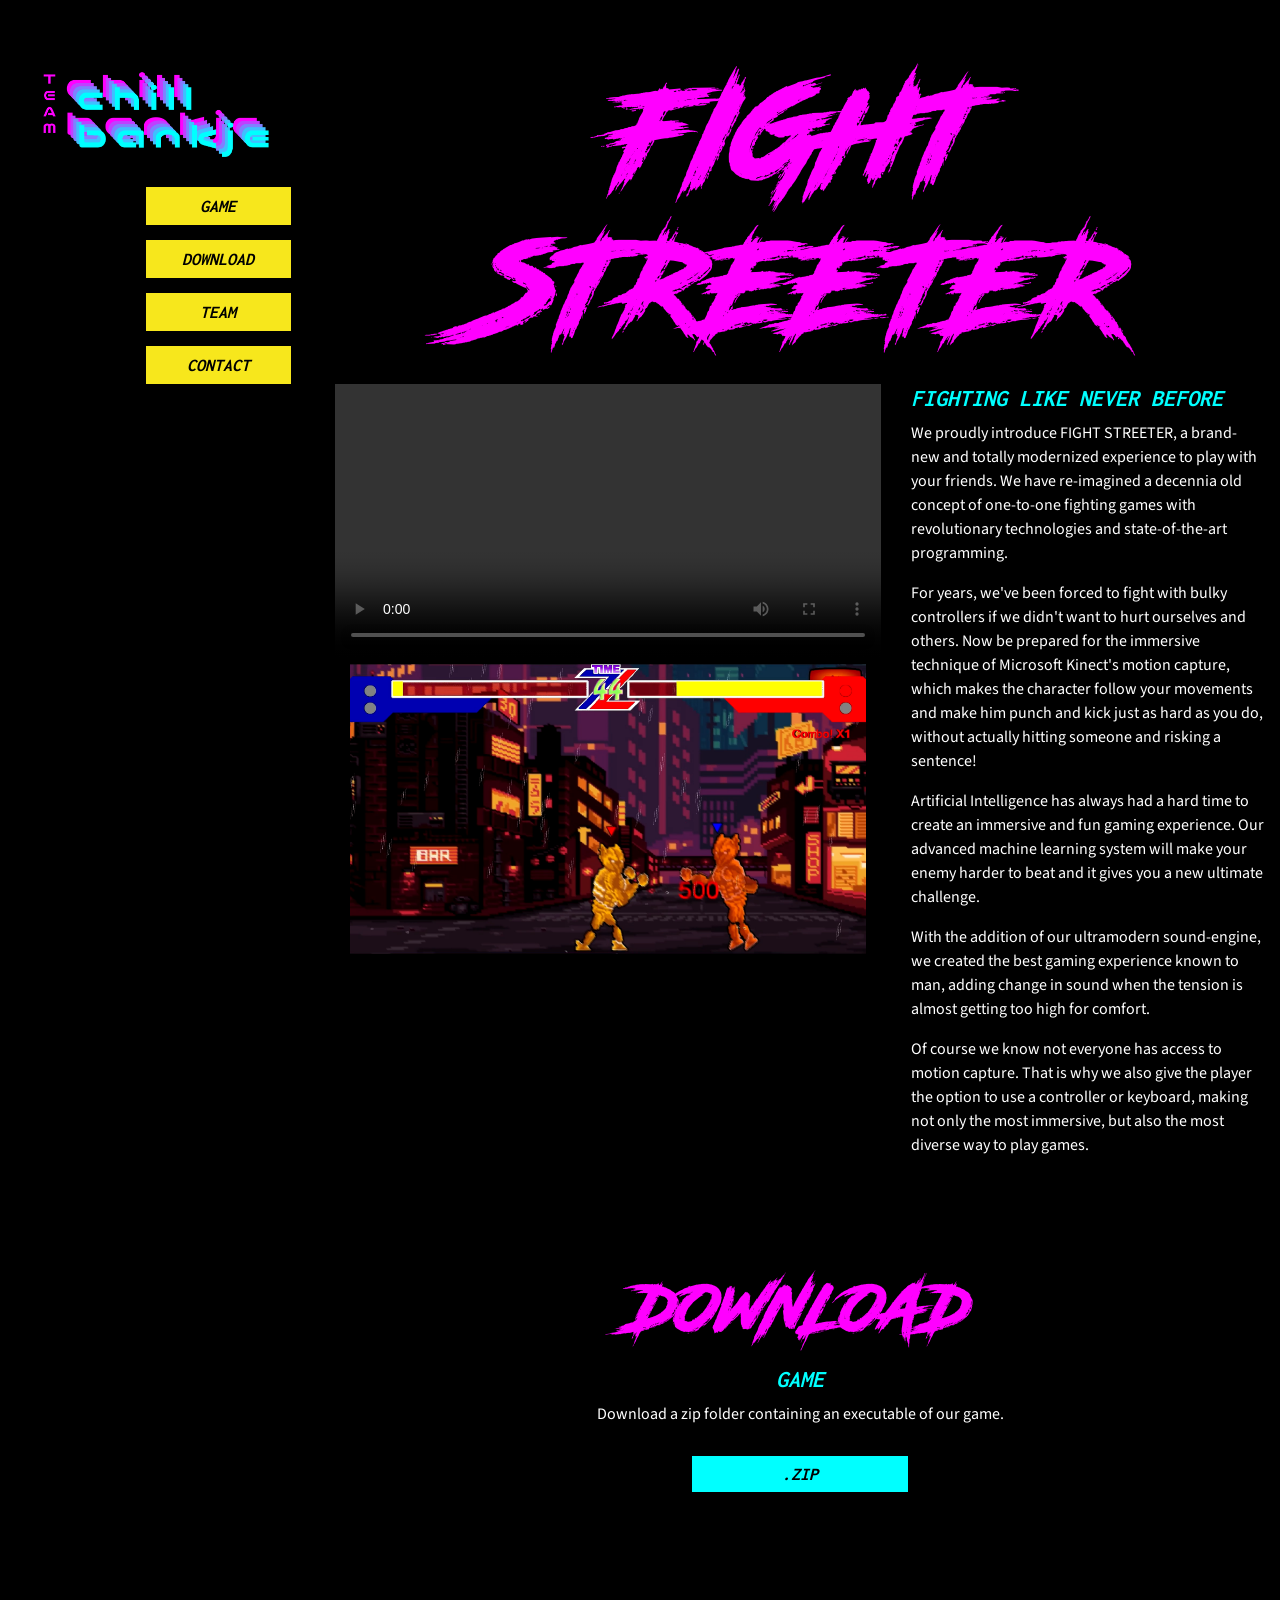
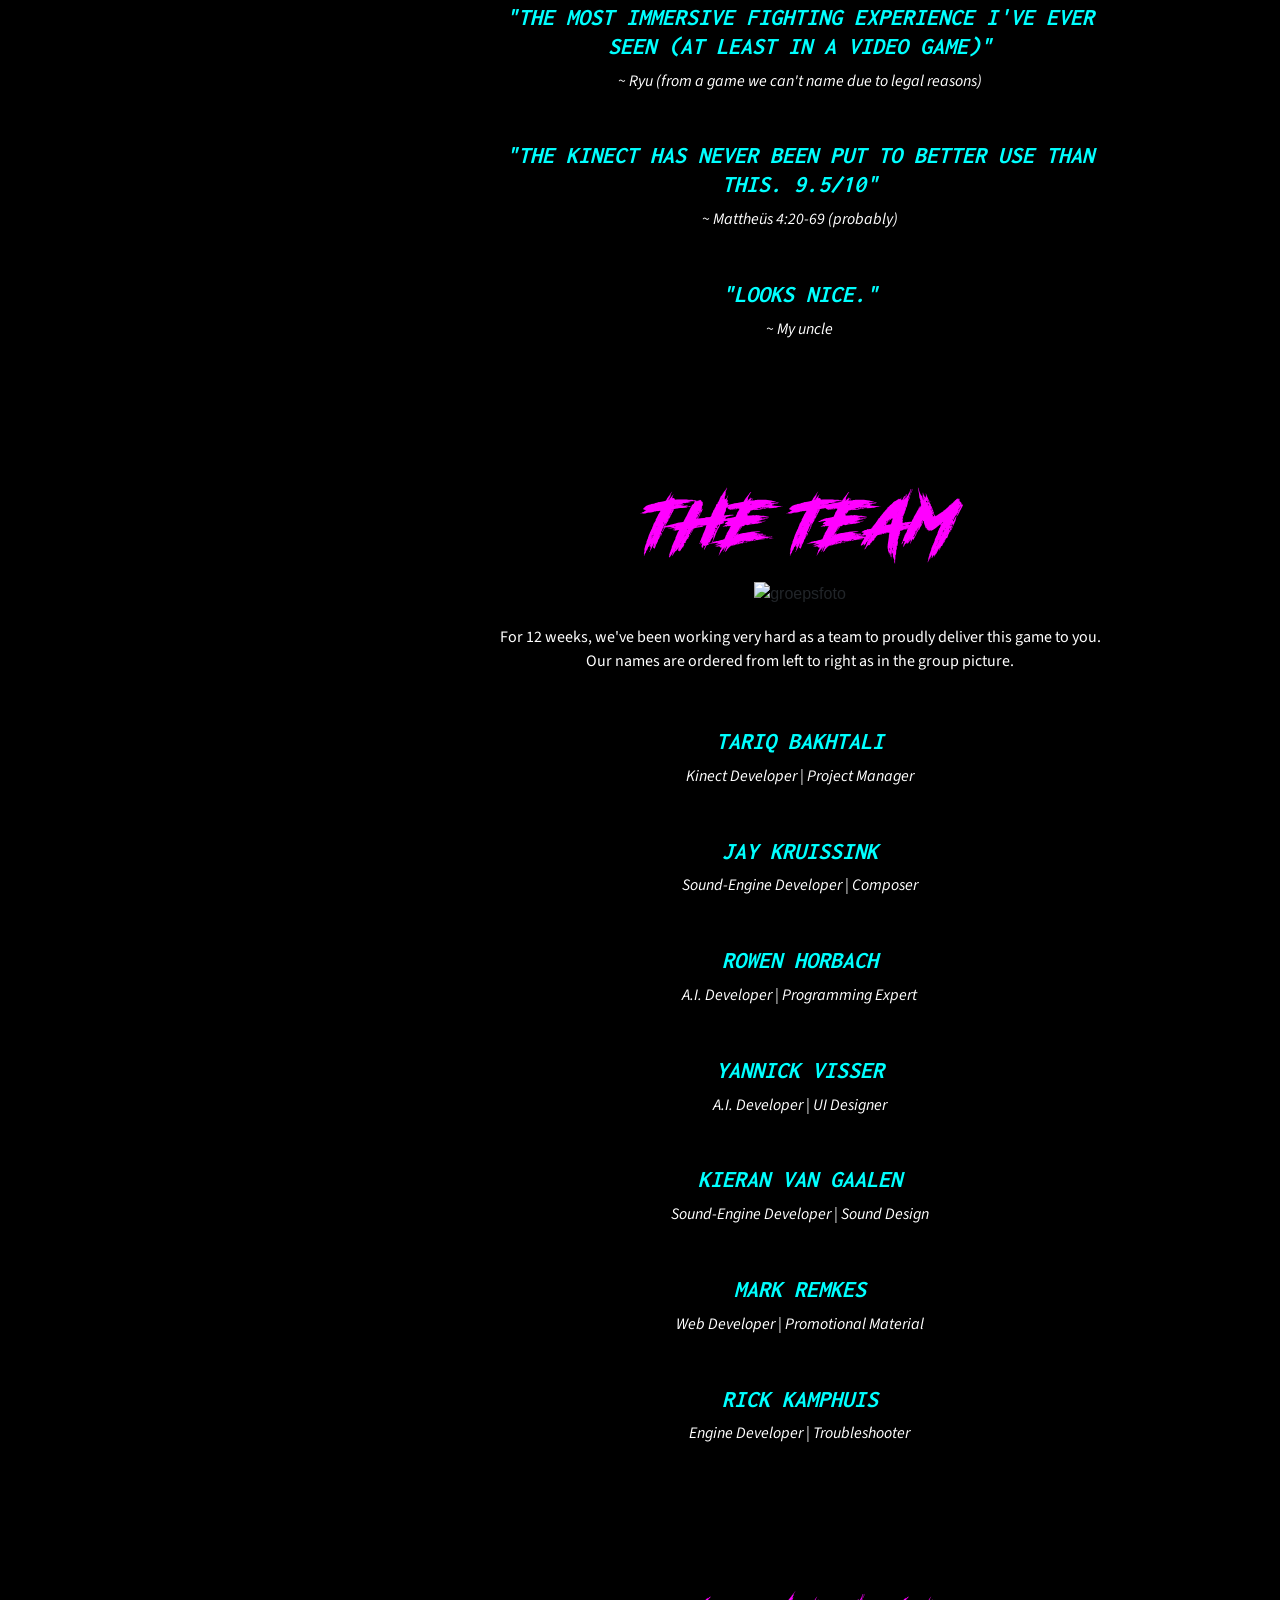
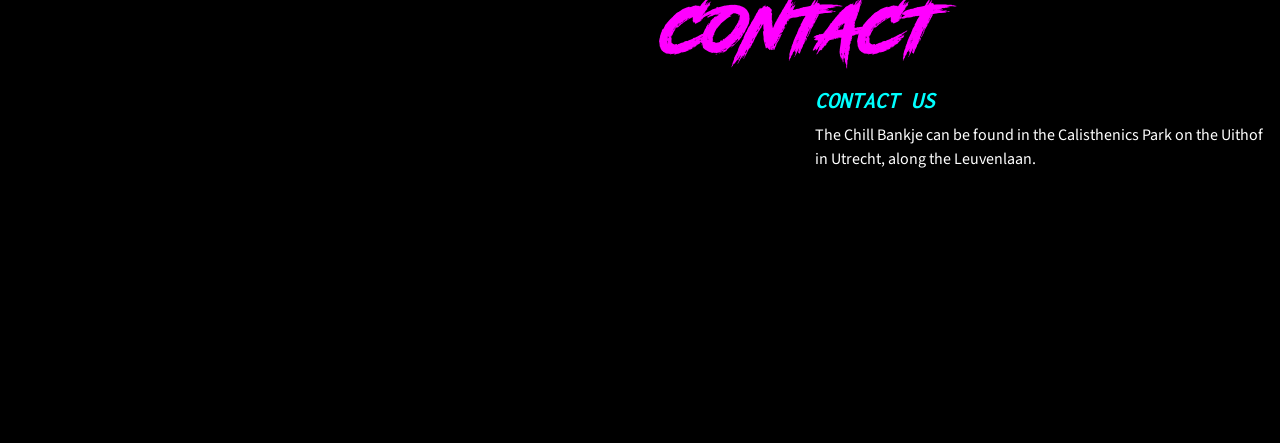
==== commit 7b96d526: "Update index.html" ====
--- a/index.html
+++ b/index.html
@@ -84,7 +84,7 @@
     </div>
     <div id="team">
   		<h1> THE TEAM </h1>
-  		<img class="col-10" src="pictures/groepsfoto.jpeg" alt="groepsfoto">
+  		<img class="col-10" src="" alt="groepsfoto">
   		<div class="col-12">
   		<p style="margin-top: 2%"> For 12 weeks, we've been working very hard as a team to proudly deliver this game to you. <br> Our names are ordered from left to right as in the group picture.</p>
   		</div>
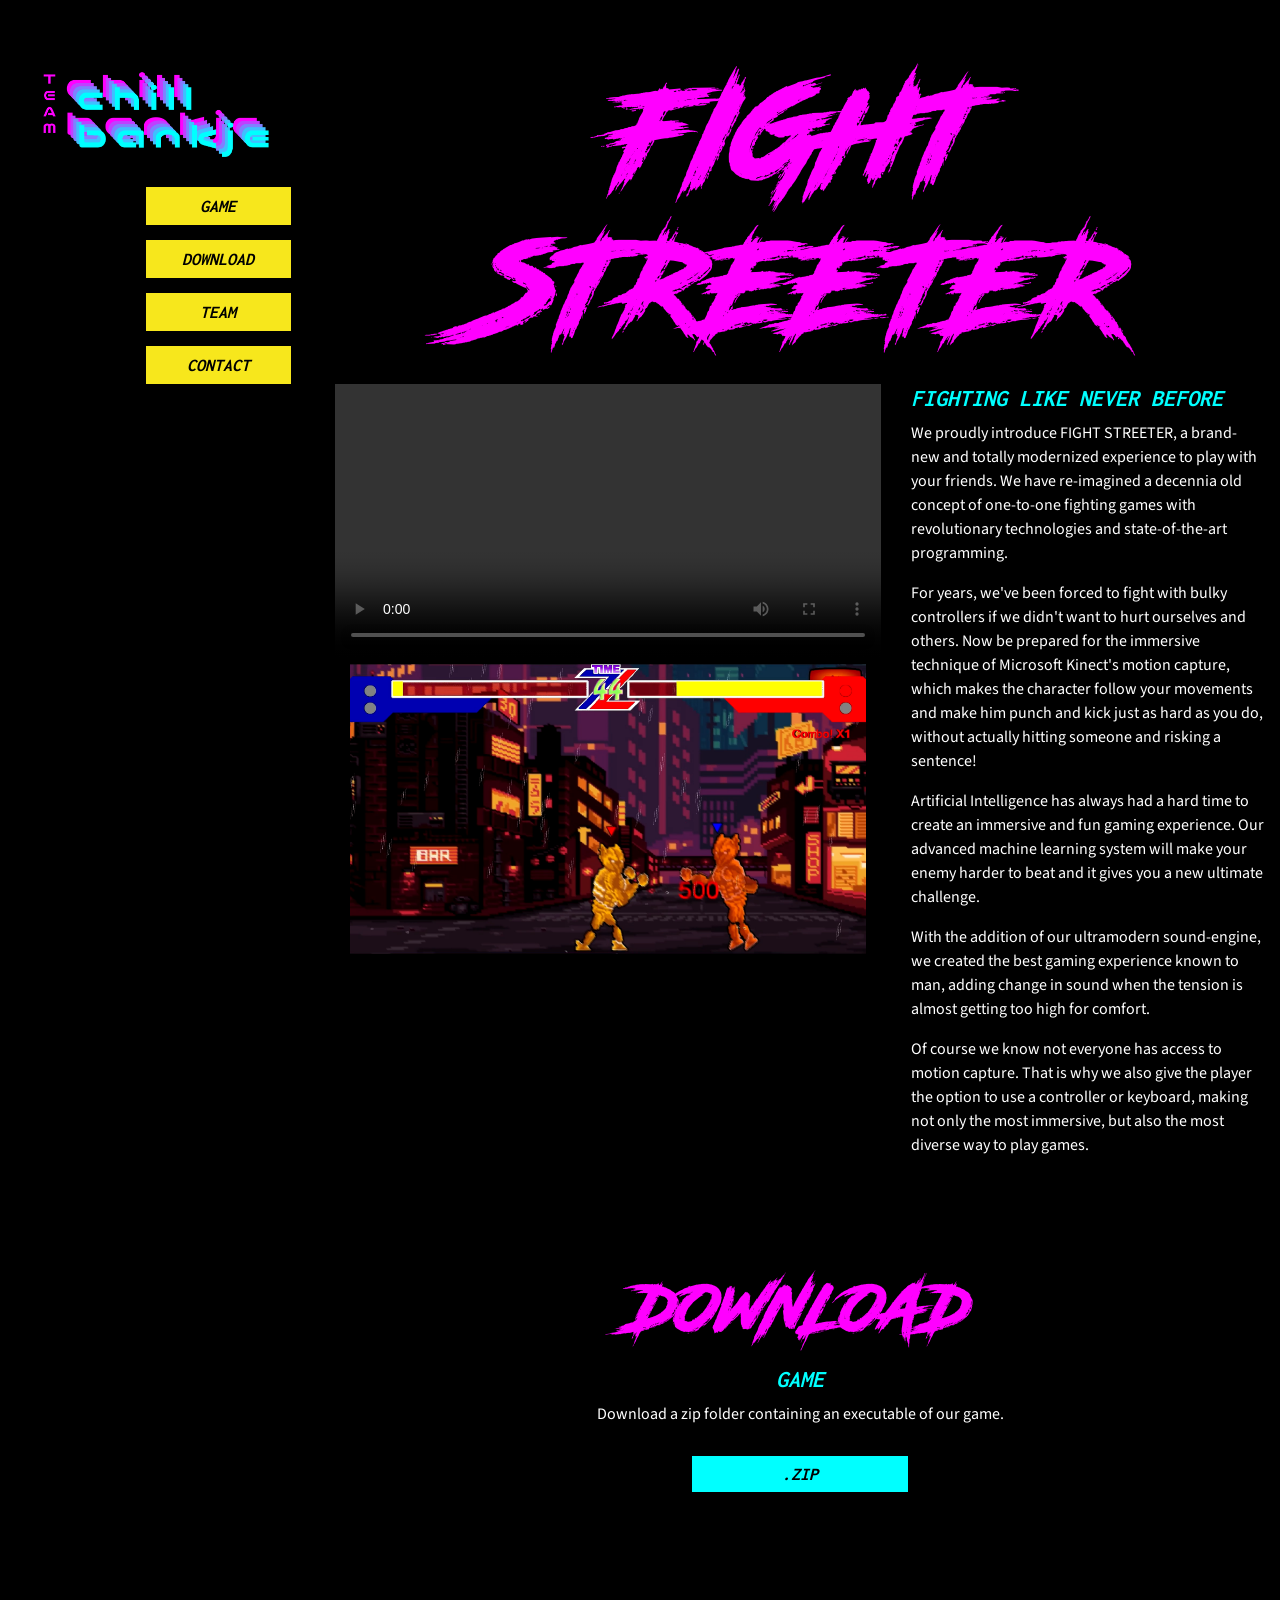
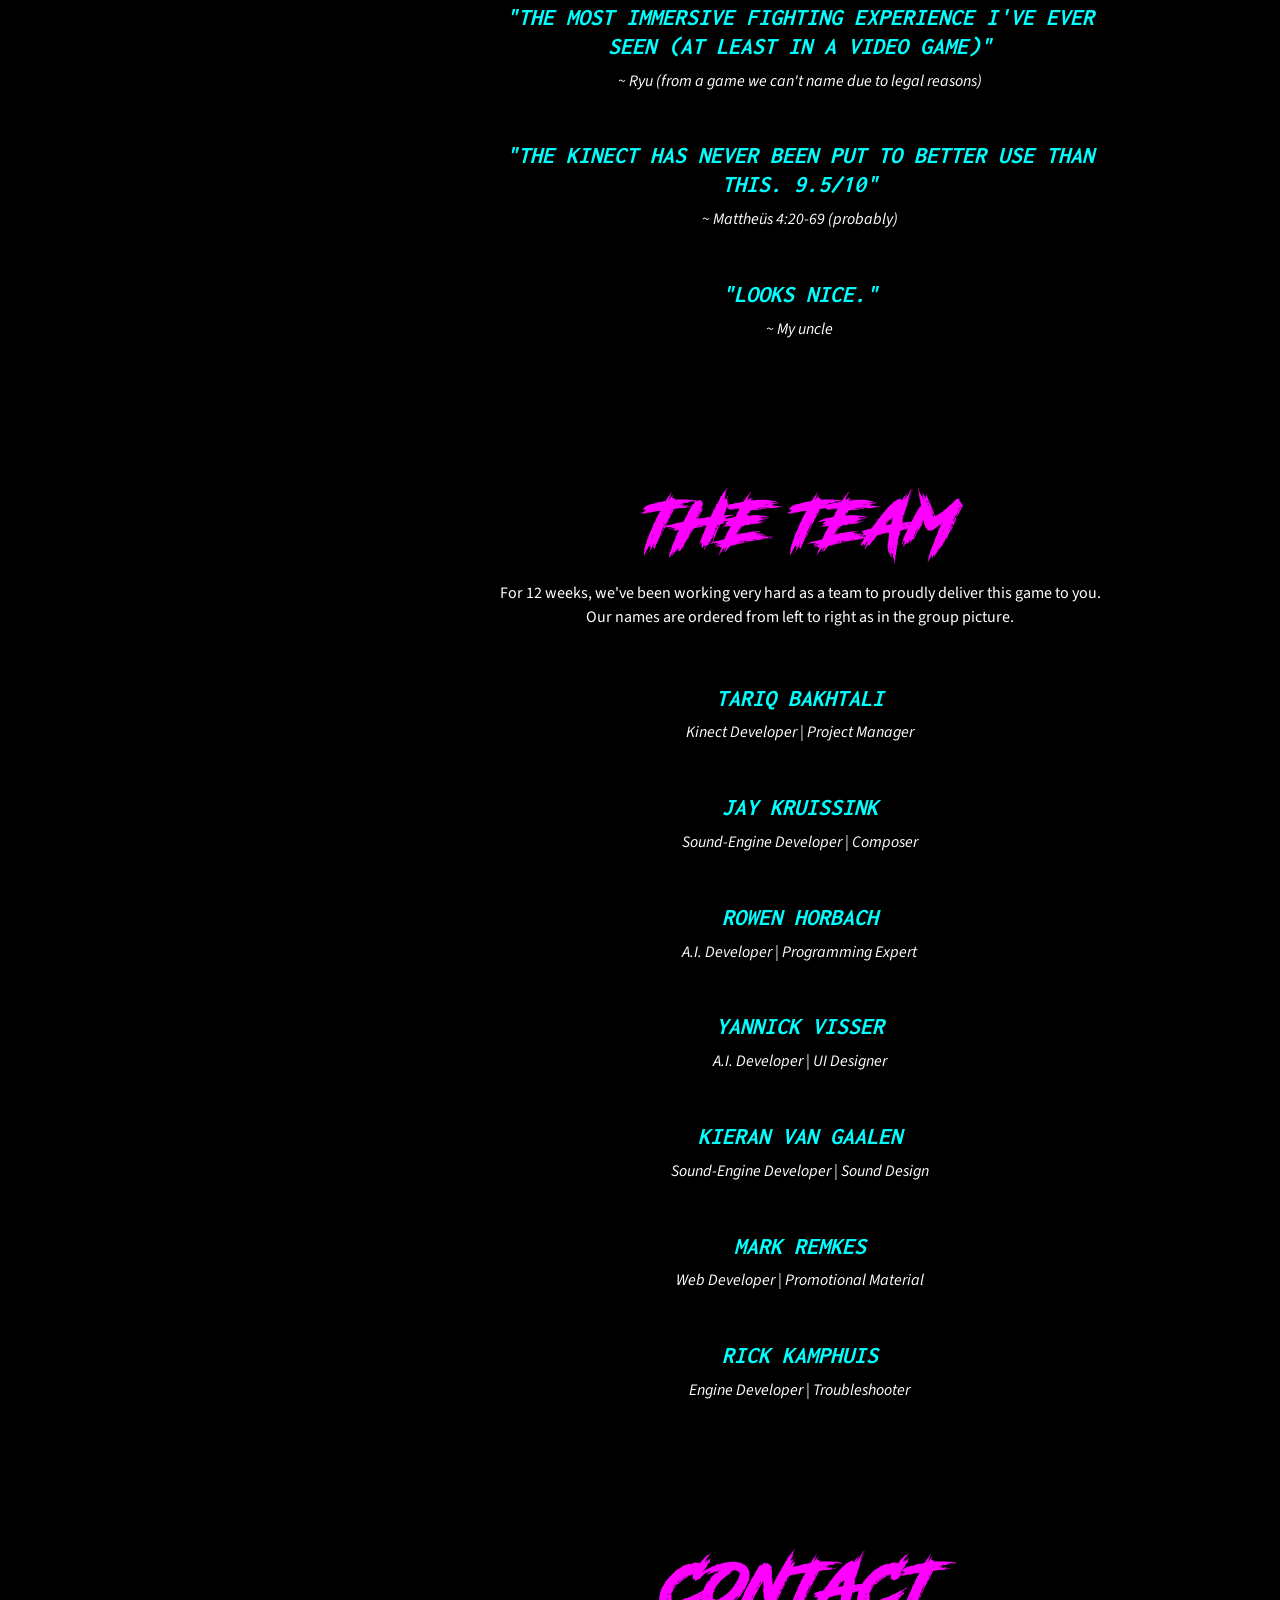
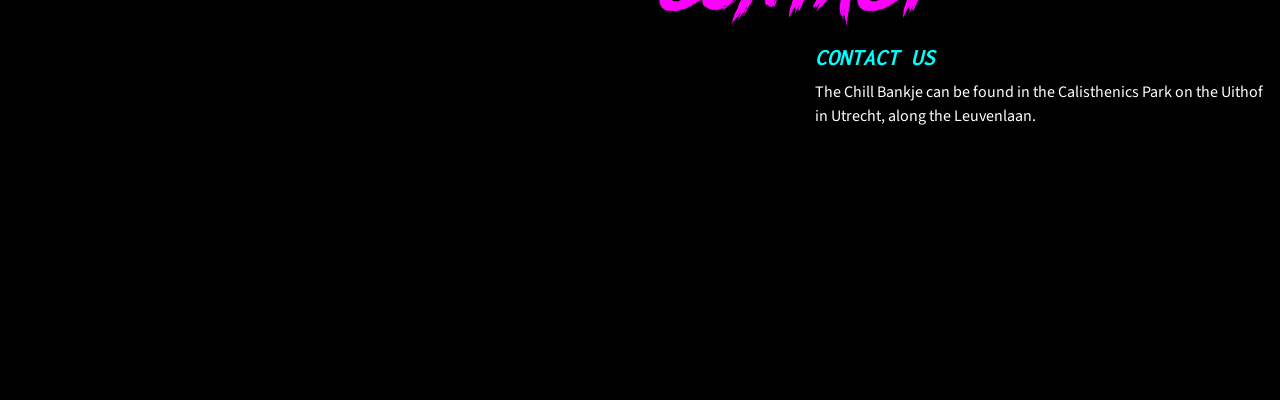
==== commit 2729b295: "Update index.html" ====
--- a/index.html
+++ b/index.html
@@ -84,7 +84,7 @@
     </div>
     <div id="team">
   		<h1> THE TEAM </h1>
-  		<img class="col-10" src="" alt="groepsfoto">
+  		<!-- <img class="col-10" src="pictures/groepsfoto.jpeg" alt="groepsfoto"> -->
   		<div class="col-12">
   		<p style="margin-top: 2%"> For 12 weeks, we've been working very hard as a team to proudly deliver this game to you. <br> Our names are ordered from left to right as in the group picture.</p>
   		</div>
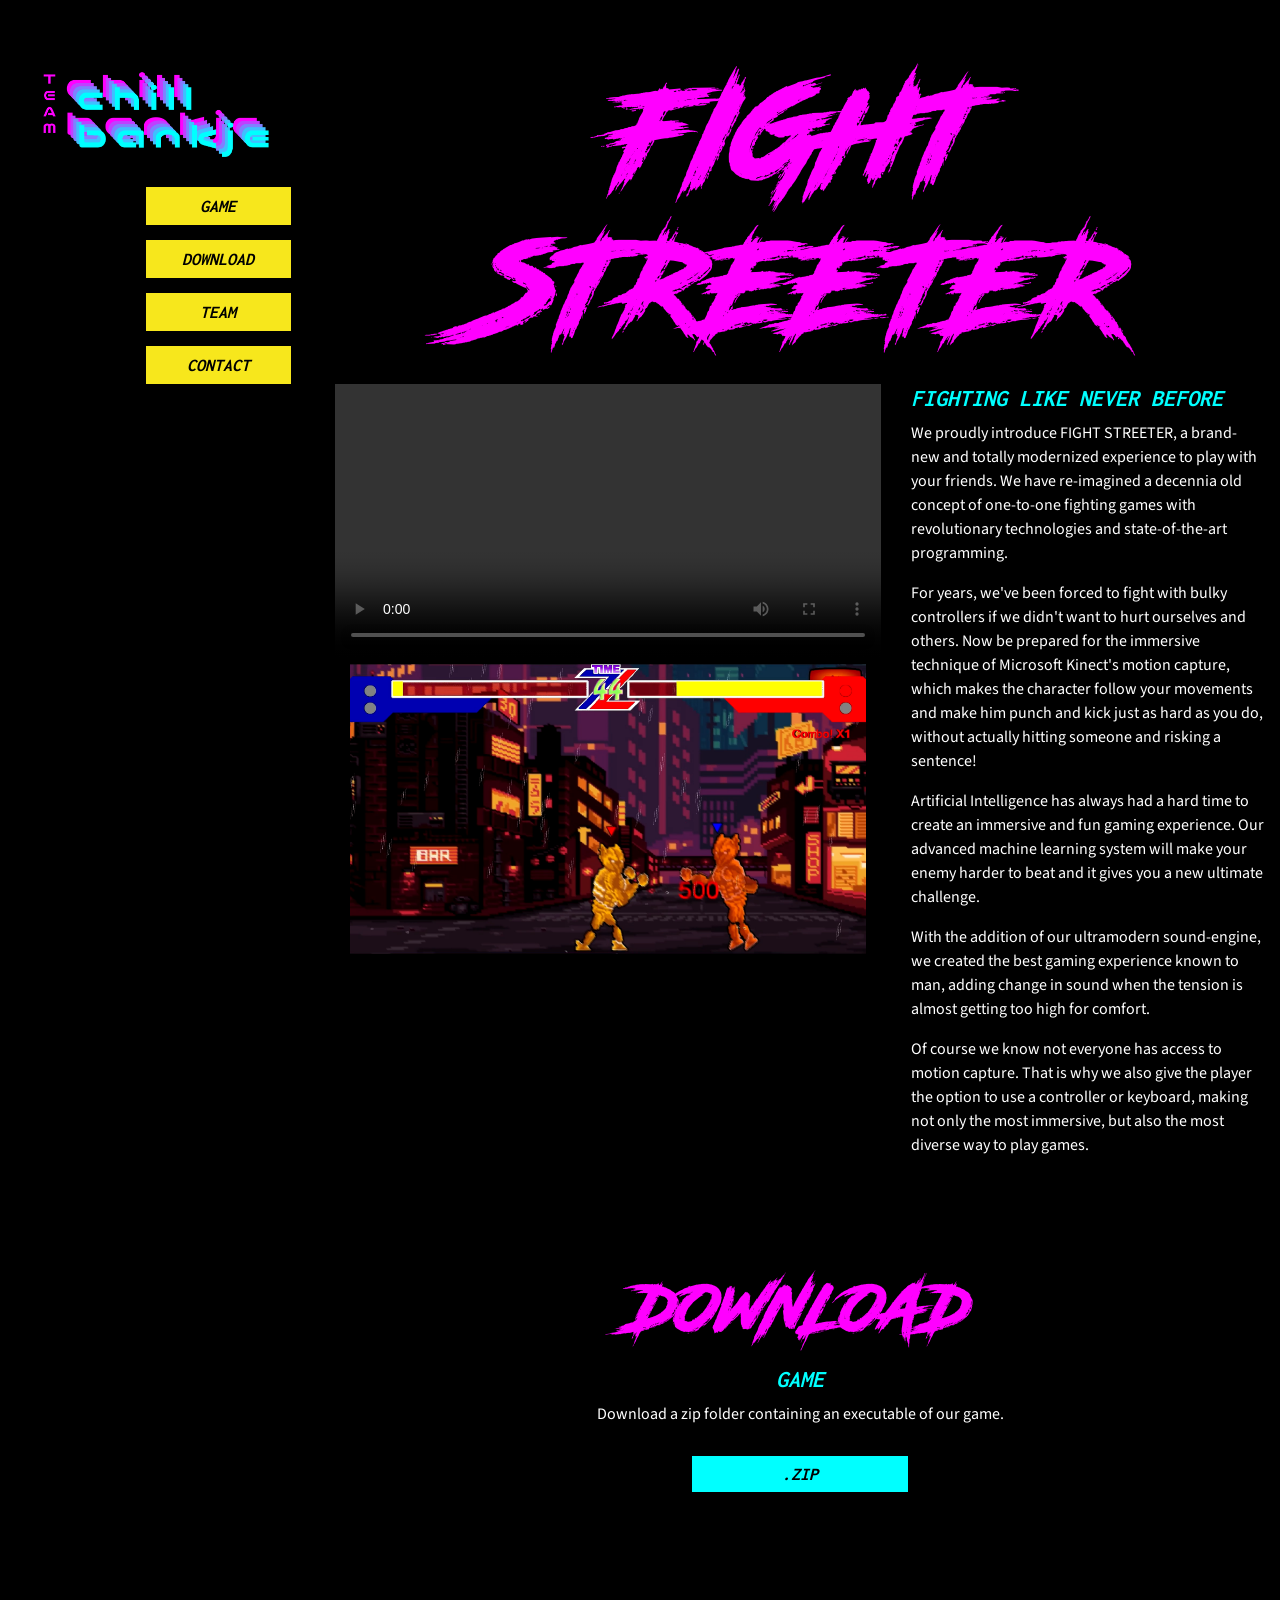
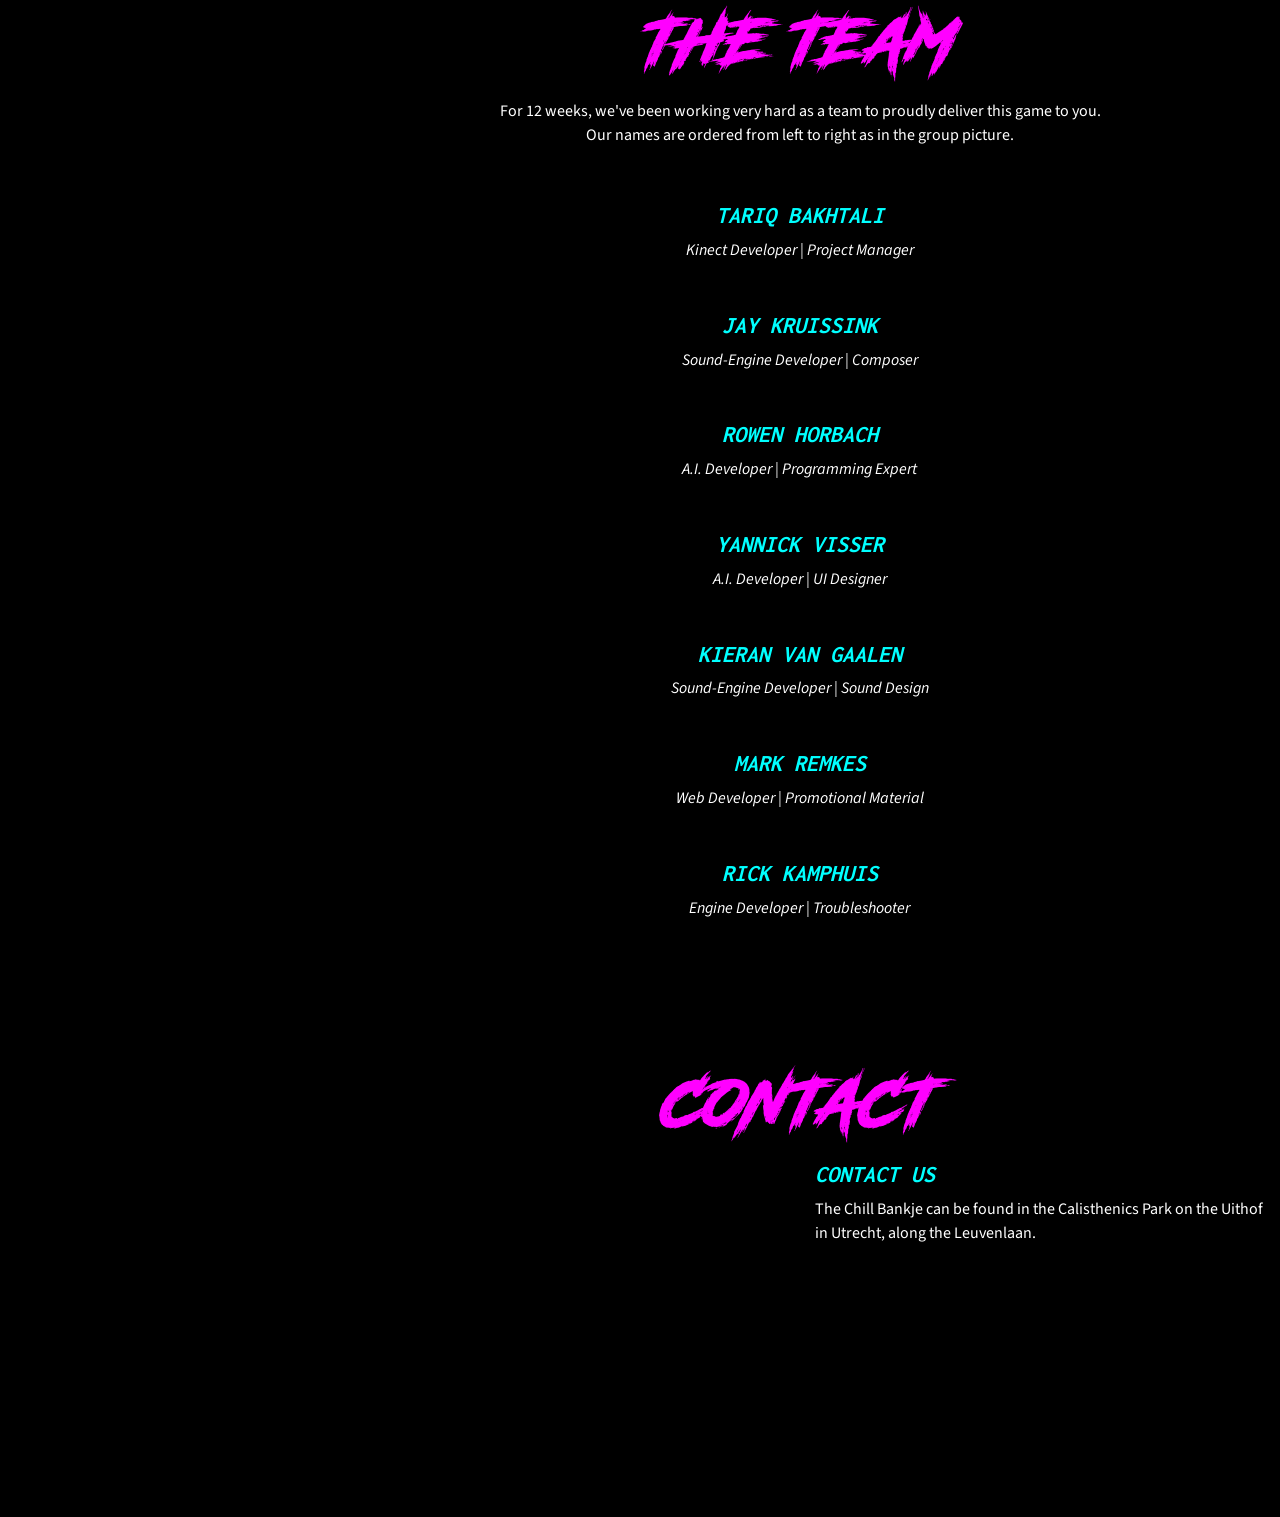
==== commit 62762943: "Update index.html" ====
--- a/index.html
+++ b/index.html
@@ -69,19 +69,6 @@
 				<li><a href="Fight Streeter.zip">.ZIP</a></li>
 			</div>
 		</div>
-
-    <div id="quotes">
-  		<div class="col-12 col-md-8 offset-md-2">
-    		<h3>"THE MOST IMMERSIVE FIGHTING EXPERIENCE I'VE EVER SEEN (AT LEAST IN A VIDEO GAME)"</h3>
-    		<p class="people"><i> ~ Ryu (from a game we can't name due to legal reasons) </i></p>
-
-    		<h3> "THE KINECT HAS NEVER BEEN PUT TO BETTER USE THAN THIS. 9.5/10" </h3>
-    		<p class="people"><i> ~ Matthe&#252;s 4:20-69 (probably) </i></p>
-
-    		<h3> "LOOKS NICE." </h3>
-    		<p class="people"><i> ~ My uncle </i></p>
-  		</div>
-    </div>
     <div id="team">
   		<h1> THE TEAM </h1>
   		<!-- <img class="col-10" src="pictures/groepsfoto.jpeg" alt="groepsfoto"> -->
